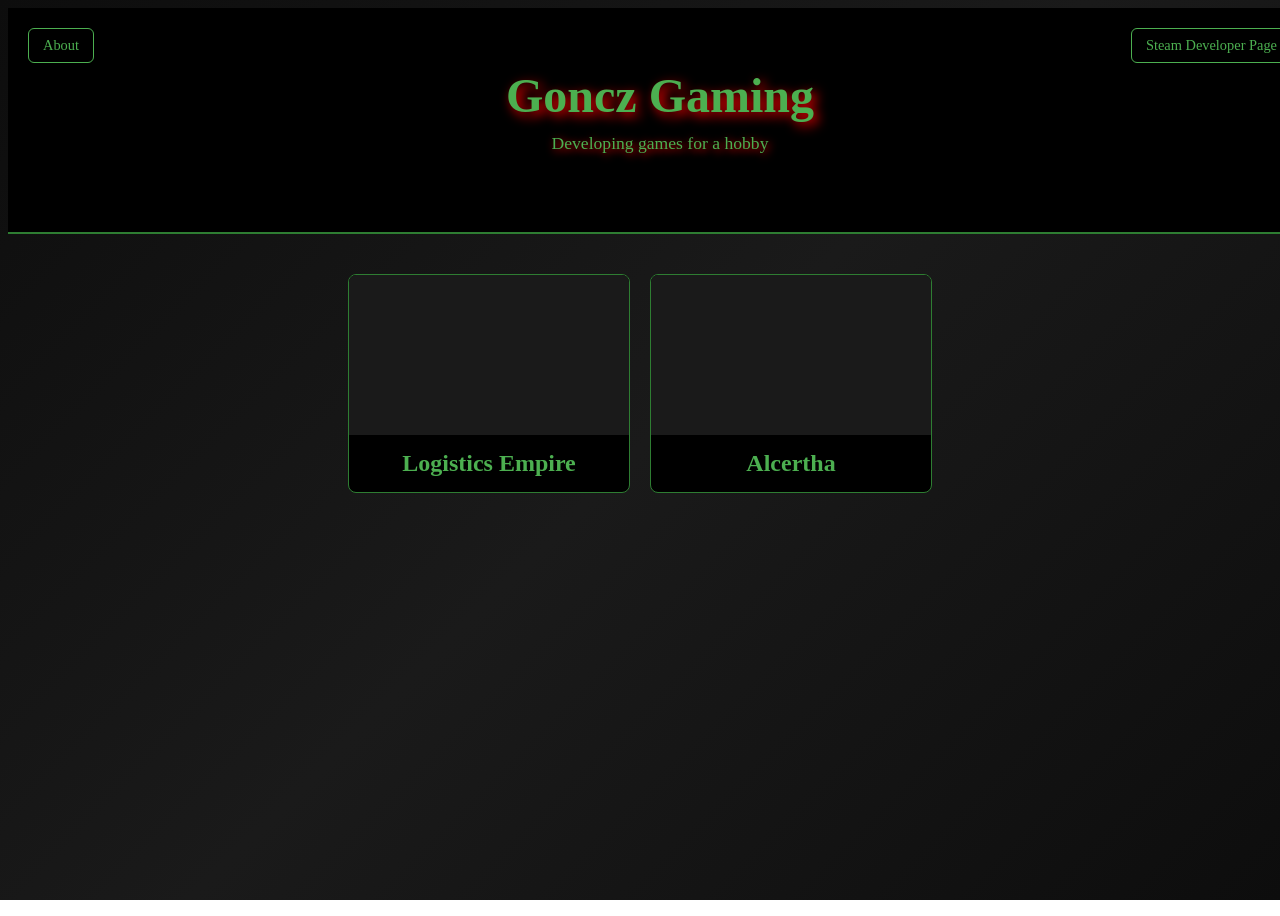
==== index.html @ 4b7b4c1a "site" ====
<!DOCTYPE html>
<html lang="en">
<head>
    <meta charset="UTF-8">
    <title>Goncz Gaming</title>
    <link rel="stylesheet" href="css/style.css">
    <script src="data/games.js"></script>
</head>
<body>
    <header class="banner">
        <a href="about.html" class="about-link">About</a>
        <a href="#" class="steam-dev-link">Steam Developer Page</a>
        <h1><a href="index.html" class="banner-home-link">Goncz Gaming</a></h1>
        <p>Developing games for a hobby</p>
    </header>
    <section id="games-grid"></section>
    <script src="js/script.js"></script>
</body>
</html>
---- css/style.css ----
body {
    background: linear-gradient(135deg, #0d0d0d, #1a1a1a, #0d0d0d);
    background-attachment: fixed;
    min-height: 100vh;
}

.banner {
    width: 100%;
    padding: 60px 20px;
    text-align: center;
    background-color: #000000;
    border-bottom: 2px solid #2e7d32;
    position: relative;
}

.banner h1 {
    color: #4caf50;
    font-size: 3rem;
    margin: 0;
    text-shadow: 4px 4px 12px #ff0000;
}

.banner p {
    color: #4caf50;
    font-size: 1.1rem;
    margin-top: 10px;
    text-shadow: 2px 2px 8px #ff0000;
}

.banner-home-link {
    color: inherit;
    text-decoration: none;
}

.steam-dev-link {
    position: absolute;
    top: 20px;
    right: 20px;
    color: #4caf50;
    text-decoration: none;
    border: 1px solid #4caf50;
    padding: 8px 14px;
    border-radius: 6px;
    font-size: 0.9rem;
}

.steam-dev-link:hover {
    background-color: #1a1a1a;
}

.sub-banner {
    width: 100%;
    padding: 30px 20px;
    text-align: center;
    background-color: #000000;
    border-bottom: 2px solid #2e7d32;
}

.sub-banner h1 {
    color: #4caf50;
    font-size: 2rem;
    margin: 0;
    text-shadow: 3px 3px 8px #ff0000;
}

#games-grid {
    display: flex;
    flex-wrap: wrap;
    gap: 20px;
    justify-content: center;
    padding: 40px 20px;
}

.game-card {
    background-color: #000000;
    border: 1px solid #2e7d32;
    border-radius: 8px;
    width: 280px;
    overflow: hidden;
    text-decoration: none;
    display: block;
}

.game-card .card-image-placeholder {
    width: 100%;
    height: 160px;
    background-color: #1a1a1a;
}

.game-card h2 {
    color: #4caf50;
    text-align: center;
    padding: 15px;
    margin: 0;
}

.game-hero {
    padding: 20px;
    display: flex;
    justify-content: center;
}

.hero-image-placeholder {
    width: 100%;
    max-width: 800px;
    height: 300px;
    background-color: #1a1a1a;
    border: 1px solid #2e7d32;
    border-radius: 8px;
}

.game-description {
    max-width: 800px;
    margin: 0 auto;
    padding: 20px;
    color: #cccccc;
    text-align: center;
}

.game-gallery {
    display: flex;
    flex-wrap: wrap;
    gap: 15px;
    justify-content: center;
    padding: 20px;
}

.gallery-image-placeholder {
    width: 220px;
    height: 140px;
    background-color: #1a1a1a;
    border: 1px solid #2e7d32;
    border-radius: 8px;
}

.game-buttons {
    display: flex;
    flex-wrap: wrap;
    gap: 15px;
    justify-content: center;
    padding: 30px 20px;
}

.btn {
    display: inline-block;
    padding: 12px 24px;
    background-color: #000000;
    color: #4caf50;
    border: 1px solid #4caf50;
    border-radius: 6px;
    text-decoration: none;
    font-weight: bold;
}

.game-devlog {
    max-width: 800px;
    margin: 0 auto;
    padding: 20px 20px 60px;
    color: #cccccc;
    text-align: center;
}

.game-devlog h2 {
    color: #4caf50;
}

.game-devlog a {
    color: #4caf50;
}

.devlog-archive {
    max-width: 800px;
    margin: 0 auto;
    padding: 40px 20px;
}

.devlog-entry {
    border: 1px solid #2e7d32;
    border-radius: 6px;
    margin-bottom: 15px;
    overflow: hidden;
}

.devlog-entry-header {
    width: 100%;
    text-align: left;
    background-color: #000000;
    color: #4caf50;
    border: none;
    padding: 15px 20px;
    font-size: 1.1rem;
    font-weight: bold;
    cursor: pointer;
}

.devlog-entry-header:hover {
    background-color: #1a1a1a;
}

.devlog-entry-body {
    background-color: #0d0d0d;
    color: #cccccc;
    padding: 20px;
}

.about-content {
    max-width: 800px;
    margin: 0 auto;
    padding: 40px 20px;
    color: #cccccc;
    line-height: 1.6;
}

.about-content p {
    margin-bottom: 20px;
}

.about-link {
    position: absolute;
    top: 20px;
    left: 20px;
    color: #4caf50;
    text-decoration: none;
    border: 1px solid #4caf50;
    padding: 8px 14px;
    border-radius: 6px;
    font-size: 0.9rem;
}

.about-link:hover {
    background-color: #1a1a1a;
}
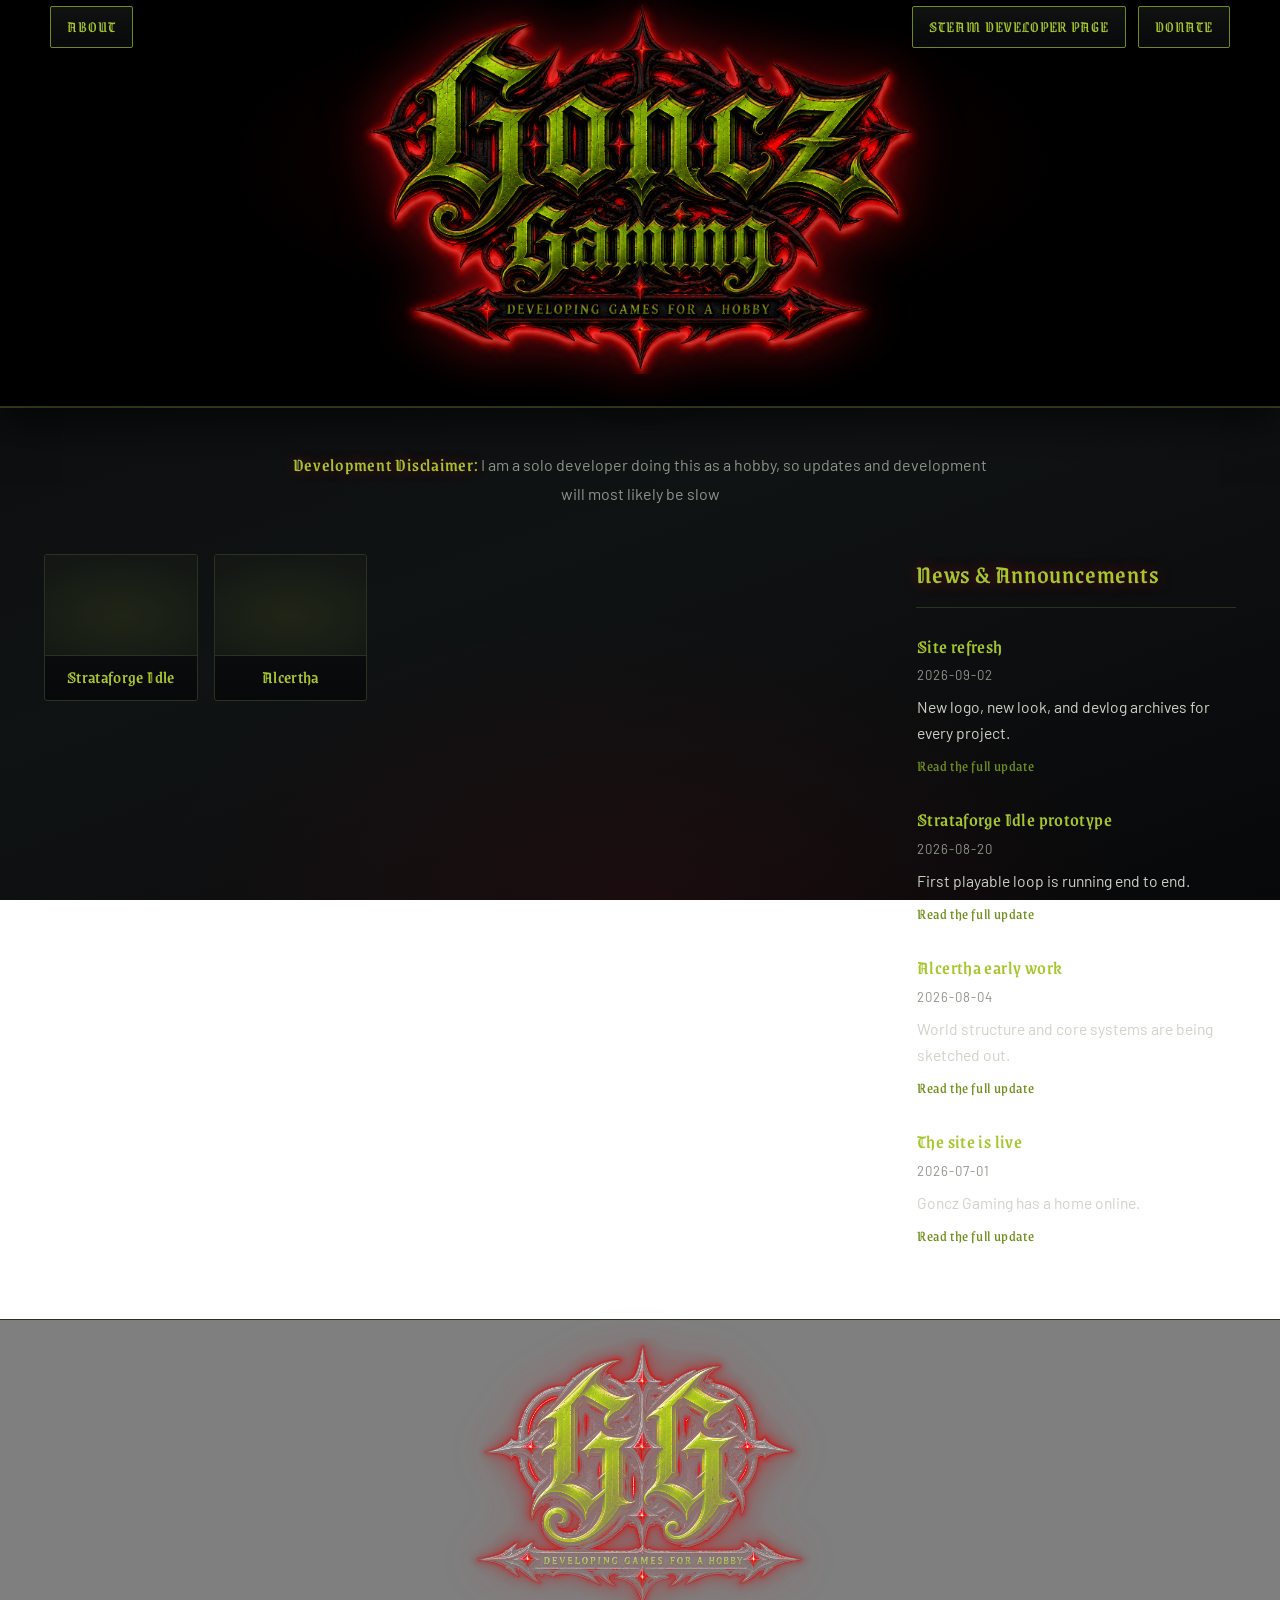
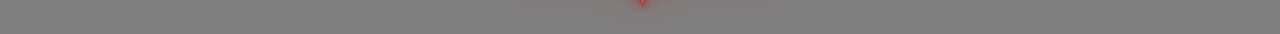
==== commit 1fe054be: "web update" ====
--- a/index.html
+++ b/index.html
@@ -3,17 +3,39 @@
 <head>
     <meta charset="UTF-8">
     <title>Goncz Gaming</title>
+    <link rel="icon" type="image/png" href="assets/favicon.png">
+    <link rel="preconnect" href="https://fonts.googleapis.com">
+    <link rel="preconnect" href="https://fonts.gstatic.com" crossorigin>
+    <link href="https://fonts.googleapis.com/css2?family=Grenze+Gotisch:wght@400;500;700&family=Barlow:ital,wght@0,400;0,600;1,400&display=swap" rel="stylesheet">
     <link rel="stylesheet" href="css/style.css">
     <script src="data/games.js"></script>
 </head>
 <body>
     <header class="banner">
-        <a href="about.html" class="about-link">About</a>
-        <a href="#" class="steam-dev-link">Steam Developer Page</a>
-        <h1><a href="index.html" class="banner-home-link">Goncz Gaming</a></h1>
-        <p>Developing games for a hobby</p>
+        <nav class="banner-nav">
+            <a href="about.html" class="about-link">About</a>
+            <a href="#" class="steam-dev-link">Steam Developer Page</a>
+            <a href="donate.html" class="donate-nav-link">Donate</a>
+        </nav>
+        <a href="index.html" class="banner-home-link">
+            <img class="banner-logo" src="assets/logo-wordmark.png" alt="Goncz Gaming — developing games for a hobby">
+        </a>
     </header>
-    <section id="games-grid"></section>
+    <section class="dev-disclaimer">
+        <p><strong>Development Disclaimer:</strong> I am a solo developer doing this as a hobby, so updates and development will most likely be slow</p>
+    </section>
+    <div class="home-layout">
+        <section id="games-grid"></section>
+        <aside class="news-panel">
+            <h2 class="news-heading">News &amp; Announcements</h2>
+            <div id="news-list"></div>
+        </aside>
+    </div>
+    <footer class="site-footer">
+        <img class="footer-mark" src="assets/logo-mark.png" alt="Goncz Gaming">
+    </footer>
+
     <script src="js/script.js"></script>
+    <script src="js/news.js"></script>
 </body>
 </html>
--- a/css/style.css
+++ b/css/style.css
@@ -1,232 +1,836 @@
+:root {
+    --ink: #070809;
+    --panel: #0e1011;
+    --panel-2: #14181a;
+    --edge: #2a3320;
+    --edge-hot: #6d8a1f;
+    --green: #a6c62e;
+    --green-bright: #cbe45a;
+    --green-deep: #6f8f1c;
+    --red: #e01018;
+    --red-glow: rgba(224, 16, 24, 0.55);
+    --text: #cfd3c8;
+    --muted: #8f958a;
+    --font-display: "Grenze Gotisch", "Trajan Pro", Georgia, serif;
+    --font-body: "Barlow", "Segoe UI", system-ui, sans-serif;
+}
+
+* { box-sizing: border-box; }
+
 body {
-    background: linear-gradient(135deg, #0d0d0d, #1a1a1a, #0d0d0d);
+    margin: 0;
+    background:
+        radial-gradient(900px 500px at 50% -120px, rgba(166, 198, 46, 0.10), transparent 70%),
+        radial-gradient(700px 400px at 50% 100%, rgba(224, 16, 24, 0.08), transparent 70%),
+        linear-gradient(160deg, #070809, #101314 55%, #070809);
     background-attachment: fixed;
     min-height: 100vh;
-}
+    color: var(--text);
+    font-family: var(--font-body);
+    font-size: 16px;
+    line-height: 1.6;
+    text-wrap: pretty;
+}
+
+a { color: var(--green); }
+a:hover { color: var(--green-bright); }
+:focus-visible { outline: 2px solid var(--green); outline-offset: 3px; }
+::selection { background: rgba(166, 198, 46, 0.3); }
+
+/* ---------- banner ---------- */
 
 .banner {
     width: 100%;
-    padding: 60px 20px;
+    padding: 6px 20px 26px;
     text-align: center;
-    background-color: #000000;
-    border-bottom: 2px solid #2e7d32;
+    background:
+        radial-gradient(600px 240px at 50% 40%, rgba(224, 16, 24, 0.14), transparent 70%),
+        #000000;
+    border-bottom: 1px solid var(--edge);
+    box-shadow: 0 1px 0 rgba(166, 198, 46, 0.25), 0 18px 40px rgba(0, 0, 0, 0.6);
     position: relative;
 }
 
-.banner h1 {
-    color: #4caf50;
-    font-size: 3rem;
-    margin: 0;
-    text-shadow: 4px 4px 12px #ff0000;
-}
-
-.banner p {
-    color: #4caf50;
-    font-size: 1.1rem;
-    margin-top: 10px;
-    text-shadow: 2px 2px 8px #ff0000;
+.banner-nav {
+    display: flex;
+    flex-wrap: wrap;
+    justify-content: space-between;
+    align-items: center;
+    gap: 12px;
+    max-width: 1180px;
+    margin: 0 auto -46px;
 }
 
 .banner-home-link {
-    color: inherit;
+    display: inline-block;
+    line-height: 0;
+}
+
+.banner-logo {
+    width: min(560px, 82vw);
+    height: auto;
+    display: block;
+    filter: drop-shadow(0 0 26px var(--red-glow));
+    transition: filter 160ms ease, transform 160ms ease;
+}
+
+.banner-home-link:hover .banner-logo {
+    filter: drop-shadow(0 0 34px rgba(224, 16, 24, 0.85));
+    transform: translateY(-1px);
+}
+
+.banner-nav .steam-dev-link { margin-left: auto; }
+
+.about-link,
+.donate-nav-link,
+.steam-dev-link {
+    font-family: var(--font-display);
+    font-size: 1rem;
+    letter-spacing: 0.06em;
+    text-transform: uppercase;
+    color: var(--green);
     text-decoration: none;
-}
-
-.steam-dev-link {
-    position: absolute;
-    top: 20px;
-    right: 20px;
-    color: #4caf50;
-    text-decoration: none;
-    border: 1px solid #4caf50;
-    padding: 8px 14px;
-    border-radius: 6px;
-    font-size: 0.9rem;
-}
-
+    border: 1px solid var(--edge-hot);
+    background: linear-gradient(#101312, #07090a);
+    padding: 7px 16px;
+    border-radius: 2px;
+}
+
+.about-link:hover,
+.donate-nav-link:hover,
 .steam-dev-link:hover {
-    background-color: #1a1a1a;
-}
+    color: var(--green-bright);
+    border-color: var(--green);
+    box-shadow: 0 0 14px rgba(224, 16, 24, 0.45);
+}
+
+.about-link:active,
+.donate-nav-link:active,
+.steam-dev-link:active {
+    color: var(--green-deep);
+    box-shadow: none;
+}
+
+/* ---------- sub banner ---------- */
 
 .sub-banner {
     width: 100%;
-    padding: 30px 20px;
+    padding: 34px 20px 26px;
     text-align: center;
-    background-color: #000000;
-    border-bottom: 2px solid #2e7d32;
+    background: transparent;
+    border-bottom: none;
 }
 
 .sub-banner h1 {
-    color: #4caf50;
-    font-size: 2rem;
-    margin: 0;
-    text-shadow: 3px 3px 8px #ff0000;
+    font-family: var(--font-display);
+    font-weight: 500;
+    color: var(--green);
+    font-size: clamp(2rem, 5vw, 3rem);
+    letter-spacing: 0.02em;
+    margin: 0;
+    text-shadow: 0 0 18px rgba(224, 16, 24, 0.55);
+}
+
+.sub-banner h1::before,
+.sub-banner h1::after {
+    content: "";
+    display: inline-block;
+    vertical-align: middle;
+    width: clamp(28px, 8vw, 72px);
+    height: 1px;
+    margin: 0 18px;
+    background: linear-gradient(90deg, transparent, var(--edge-hot), transparent);
+}
+
+/* ---------- development disclaimer ---------- */
+
+.dev-disclaimer {
+    max-width: 760px;
+    margin: 0 auto;
+    padding: 42px 20px 0;
+    text-align: center;
+}
+
+.dev-disclaimer p {
+    margin: 0;
+    color: var(--muted);
+    font-size: 1rem;
+    line-height: 1.7;
+}
+
+.dev-disclaimer strong {
+    font-family: var(--font-display);
+    font-weight: 500;
+    font-size: 1.15rem;
+    letter-spacing: 0.04em;
+    color: var(--green);
+    text-shadow: 0 0 14px rgba(224, 16, 24, 0.45);
+}
+
+/* ---------- games grid ---------- */
+
+.home-layout {
+    display: grid;
+    grid-template-columns: minmax(0, 1fr) 320px;
+    align-items: start;
+    gap: 40px;
+    max-width: 1240px;
+    margin: 0 auto;
+    padding: 46px 24px 70px;
+}
+
+@media (max-width: 900px) {
+    .home-layout {
+        grid-template-columns: minmax(0, 1fr);
+        gap: 28px;
+    }
 }
 
 #games-grid {
-    display: flex;
-    flex-wrap: wrap;
-    gap: 20px;
-    justify-content: center;
-    padding: 40px 20px;
-}
+    display: grid;
+    grid-template-columns: repeat(5, minmax(0, 1fr));
+    gap: 16px;
+    padding: 0;
+}
+
+@media (max-width: 1100px) {
+    #games-grid { grid-template-columns: repeat(3, minmax(0, 1fr)); }
+}
+
+@media (max-width: 600px) {
+    #games-grid { grid-template-columns: repeat(2, minmax(0, 1fr)); }
+}
+
+/* ---------- news panel ---------- */
+
+.news-panel {
+    display: flex;
+    flex-direction: column;
+    gap: 22px;
+}
+
+.news-heading {
+    font-family: var(--font-display);
+    font-weight: 500;
+    font-size: 1.6rem;
+    letter-spacing: 0.03em;
+    color: var(--green);
+    margin: 0;
+    padding-bottom: 12px;
+    border-bottom: 1px solid var(--edge);
+    text-shadow: 0 0 16px rgba(224, 16, 24, 0.45);
+}
+
+#news-list {
+    display: flex;
+    flex-direction: column;
+    gap: 24px;
+}
+
+.news-item {
+    display: block;
+    text-decoration: none;
+    padding: 14px 16px;
+    margin: -14px -16px;
+    border: 1px solid transparent;
+    border-radius: 3px;
+    transition: border-color 160ms ease, background 160ms ease;
+}
+
+.news-item:hover {
+    border-color: var(--edge);
+    background: rgba(166, 198, 46, 0.05);
+}
+
+.news-item h3 {
+    font-family: var(--font-display);
+    font-weight: 500;
+    font-size: 1.2rem;
+    letter-spacing: 0.02em;
+    color: var(--green);
+    margin: 0 0 4px;
+}
+
+.news-date {
+    margin: 0 0 8px;
+    color: var(--muted);
+    font-size: 0.82rem;
+    letter-spacing: 0.08em;
+    text-transform: uppercase;
+}
+
+.news-body,
+.news-empty {
+    margin: 0;
+    color: var(--text);
+    font-size: 0.98rem;
+    line-height: 1.65;
+}
+
+.news-empty { color: var(--muted); }
 
 .game-card {
-    background-color: #000000;
-    border: 1px solid #2e7d32;
-    border-radius: 8px;
-    width: 280px;
+    background: linear-gradient(#0f1213, #070809);
+    border: 1px solid var(--edge);
+    border-radius: 3px;
     overflow: hidden;
     text-decoration: none;
     display: block;
-}
+    transition: border-color 160ms ease, box-shadow 160ms ease, transform 160ms ease;
+}
+
+.game-card:hover {
+    border-color: var(--edge-hot);
+    box-shadow: 0 0 0 1px rgba(166, 198, 46, 0.25), 0 14px 34px rgba(0, 0, 0, 0.7), 0 0 26px rgba(224, 16, 24, 0.25);
+    transform: translateY(-3px);
+}
+
+.game-card:active { transform: none; }
 
 .game-card .card-image-placeholder {
     width: 100%;
-    height: 160px;
-    background-color: #1a1a1a;
+    aspect-ratio: 3 / 2;
+    height: auto;
+    background:
+        radial-gradient(220px 120px at 50% 60%, rgba(166, 198, 46, 0.10), transparent 70%),
+        #101314;
+    border-bottom: 1px solid var(--edge);
 }
 
 .game-card h2 {
-    color: #4caf50;
+    font-family: var(--font-display);
+    font-weight: 500;
+    color: var(--green);
+    font-size: 1.1rem;
+    line-height: 1.25;
+    letter-spacing: 0.02em;
     text-align: center;
-    padding: 15px;
-    margin: 0;
-}
+    padding: 10px 8px 12px;
+    margin: 0;
+}
+
+.news-item:hover h3 { color: var(--green-bright); }
+
+.news-more {
+    display: block;
+    margin-top: 8px;
+    font-family: var(--font-display);
+    font-size: 0.95rem;
+    letter-spacing: 0.04em;
+    color: var(--green-deep);
+}
+
+.news-item:hover .news-more { color: var(--green); }
+
+.news-entry-page {
+    max-width: 720px;
+    margin: 0 auto;
+    padding: 20px 24px 70px;
+    font-size: 1.08rem;
+    line-height: 1.75;
+}
+
+.news-entry-page p { margin: 0 0 22px; }
+
+.news-entry-back {
+    margin-top: 34px;
+    font-family: var(--font-display);
+    letter-spacing: 0.04em;
+}
+
+/* ---------- more images ---------- */
+
+.more-images {
+    max-width: 900px;
+    margin: 0 auto;
+    padding: 10px 24px 70px;
+    text-align: center;
+}
+
+.more-images h2 {
+    font-family: var(--font-display);
+    font-weight: 500;
+    font-size: 1.9rem;
+    letter-spacing: 0.02em;
+    color: var(--green);
+    margin: 0 0 22px;
+    text-shadow: 0 0 16px rgba(224, 16, 24, 0.45);
+}
+
+.more-images-grid {
+    display: grid;
+    grid-template-columns: repeat(auto-fit, minmax(200px, 1fr));
+    gap: 16px;
+}
+
+.more-images-grid .gallery-image-placeholder {
+    width: 100%;
+    height: auto;
+    aspect-ratio: 3 / 2;
+}
+
+/* ---------- game page ---------- */
 
 .game-hero {
-    padding: 20px;
+    padding: 10px 20px 0;
     display: flex;
     justify-content: center;
 }
 
 .hero-image-placeholder {
     width: 100%;
-    max-width: 800px;
-    height: 300px;
-    background-color: #1a1a1a;
-    border: 1px solid #2e7d32;
-    border-radius: 8px;
+    max-width: 860px;
+    height: 320px;
+    background:
+        radial-gradient(400px 200px at 50% 60%, rgba(166, 198, 46, 0.08), transparent 70%),
+        #101314;
+    border: 1px solid var(--edge);
+    border-radius: 3px;
 }
 
 .game-description {
-    max-width: 800px;
-    margin: 0 auto;
-    padding: 20px;
-    color: #cccccc;
+    max-width: 760px;
+    margin: 0 auto;
+    padding: 34px 20px;
+    color: var(--text);
     text-align: center;
+    font-size: 1.05rem;
 }
 
 .game-gallery {
     display: flex;
     flex-wrap: wrap;
-    gap: 15px;
+    gap: 16px;
     justify-content: center;
-    padding: 20px;
+    padding: 10px 20px;
 }
 
 .gallery-image-placeholder {
-    width: 220px;
-    height: 140px;
-    background-color: #1a1a1a;
-    border: 1px solid #2e7d32;
-    border-radius: 8px;
+    width: 240px;
+    height: 150px;
+    background: #101314;
+    border: 1px solid var(--edge);
+    border-radius: 3px;
 }
 
 .game-buttons {
     display: flex;
     flex-wrap: wrap;
-    gap: 15px;
+    gap: 16px;
     justify-content: center;
-    padding: 30px 20px;
+    padding: 44px 20px;
 }
 
 .btn {
     display: inline-block;
-    padding: 12px 24px;
-    background-color: #000000;
-    color: #4caf50;
-    border: 1px solid #4caf50;
-    border-radius: 6px;
+    font-family: var(--font-display);
+    font-size: 1.05rem;
+    letter-spacing: 0.06em;
+    text-transform: uppercase;
+    padding: 12px 26px;
+    background: linear-gradient(#111514, #07090a);
+    color: var(--green);
+    border: 1px solid var(--edge-hot);
+    border-radius: 2px;
     text-decoration: none;
-    font-weight: bold;
+}
+
+.btn:hover {
+    color: var(--green-bright);
+    border-color: var(--green);
+    box-shadow: 0 0 16px rgba(224, 16, 24, 0.45);
+}
+
+.btn:active {
+    color: var(--green-deep);
+    box-shadow: none;
+}
+
+.btn-steam,
+.btn-donate {
+    border-color: rgba(224, 16, 24, 0.6);
 }
 
 .game-devlog {
-    max-width: 800px;
-    margin: 0 auto;
-    padding: 20px 20px 60px;
-    color: #cccccc;
+    max-width: 760px;
+    margin: 0 auto;
+    padding: 10px 20px 70px;
+    color: var(--text);
     text-align: center;
 }
 
 .game-devlog h2 {
-    color: #4caf50;
-}
-
-.game-devlog a {
-    color: #4caf50;
-}
+    font-family: var(--font-display);
+    font-weight: 500;
+    color: var(--green);
+    font-size: 1.9rem;
+    letter-spacing: 0.02em;
+    margin-bottom: 14px;
+}
+
+.latest-devlog-meta {
+    color: var(--muted);
+    font-size: 0.85rem;
+    letter-spacing: 0.08em;
+    text-transform: uppercase;
+    margin: 0 0 10px;
+}
+
+.devlog-entry-gallery {
+    display: flex;
+    flex-wrap: wrap;
+    gap: 14px;
+    justify-content: center;
+    padding-top: 18px;
+}
+
+.devlog-entry-gallery img {
+    max-width: 240px;
+    border: 1px solid var(--edge);
+    border-radius: 3px;
+}
+
+/* ---------- linked game name in devlog title ---------- */
+
+.title-game-link {
+    color: inherit;
+    text-decoration: none;
+}
+
+.title-game-link:hover {
+    color: var(--green-bright);
+    text-shadow: 0 0 20px rgba(224, 16, 24, 0.7);
+}
+
+.title-game-link:active { color: var(--green-deep); }
+
+/* ---------- signup forms ---------- */
+
+.signup-forms {
+    display: flex;
+    flex-wrap: wrap;
+    gap: 26px;
+    justify-content: center;
+    align-items: flex-start;
+    max-width: 860px;
+    margin: 0 auto;
+    padding: 0 20px 60px;
+}
+
+.signup-form {
+    display: none;
+    flex-direction: column;
+    gap: 10px;
+    flex: 1 1 320px;
+    max-width: 380px;
+    padding: 24px;
+    background: linear-gradient(#0f1213, #080a0b);
+    border: 1px solid var(--edge);
+    border-radius: 3px;
+}
+
+.signup-form h2 {
+    font-family: var(--font-display);
+    font-weight: 500;
+    font-size: 1.5rem;
+    letter-spacing: 0.02em;
+    color: var(--green);
+    margin: 0;
+}
+
+.signup-note {
+    margin: 0;
+    color: var(--muted);
+    font-size: 0.95rem;
+    line-height: 1.6;
+}
+
+.signup-form label {
+    font-size: 0.82rem;
+    letter-spacing: 0.08em;
+    text-transform: uppercase;
+    color: var(--muted);
+    margin-top: 6px;
+}
+
+.signup-input {
+    font-family: var(--font-body);
+    font-size: 1rem;
+    color: var(--text);
+    background: #07090a;
+    border: 1px solid var(--edge);
+    border-radius: 2px;
+    padding: 10px 12px;
+}
+
+.signup-textarea {
+    resize: vertical;
+    min-height: 78px;
+    line-height: 1.5;
+}
+
+.signup-honeypot {
+    position: absolute;
+    left: -9999px;
+    width: 1px;
+    height: 1px;
+    opacity: 0;
+}
+
+.req {
+    text-transform: none;
+    letter-spacing: 0.02em;
+    color: #5d6259;
+}
+
+.signup-input::placeholder { color: #5d6259; }
+
+.signup-input:focus {
+    outline: none;
+    border-color: var(--edge-hot);
+    box-shadow: 0 0 12px rgba(166, 198, 46, 0.2);
+}
+
+.signup-choice {
+    display: flex;
+    flex-direction: column;
+    gap: 8px;
+    border: none;
+    margin: 10px 0 0;
+    padding: 0;
+}
+
+.signup-choice legend {
+    padding: 0;
+    font-size: 0.82rem;
+    letter-spacing: 0.08em;
+    text-transform: uppercase;
+    color: var(--muted);
+}
+
+.signup-form label.signup-radio {
+    display: flex;
+    align-items: center;
+    gap: 9px;
+    margin: 0;
+    font-family: var(--font-body);
+    font-size: 1rem;
+    letter-spacing: normal;
+    text-transform: none;
+    color: var(--text);
+    cursor: pointer;
+}
+
+.signup-form label.signup-radio input {
+    width: 16px;
+    height: 16px;
+    margin: 0;
+    accent-color: var(--green);
+    cursor: pointer;
+}
+
+.signup-form .btn {
+    margin-top: 8px;
+    text-align: center;
+    cursor: pointer;
+    font-family: var(--font-display);
+}
+
+.signup-form .btn:disabled {
+    cursor: default;
+    opacity: 0.75;
+    box-shadow: none;
+}
+
+.signup-status {
+    margin: 0;
+    min-height: 0;
+    font-size: 0.92rem;
+    line-height: 1.5;
+}
+
+.signup-status:empty { display: none; }
+
+.signup-status.is-pending { color: var(--muted); }
+
+.signup-status.is-success {
+    color: var(--green-bright);
+    font-family: var(--font-display);
+    font-size: 1.05rem;
+    letter-spacing: 0.03em;
+}
+
+.signup-status.is-error { color: #ef6a6f; }
+
+.signup-form.is-sent {
+    border-color: var(--edge-hot);
+    box-shadow: 0 0 0 1px rgba(166, 198, 46, 0.25), 0 0 22px rgba(166, 198, 46, 0.14);
+}
+
+.signup-form.is-sent .signup-input,
+.signup-form.is-sent label,
+.signup-form.is-sent .signup-choice,
+.signup-form.is-sent .signup-note {
+    display: none;
+}
+
+/* ---------- donate ---------- */
+
+.donate-layout {
+    display: grid;
+    grid-template-columns: 220px minmax(0, 1fr);
+    align-items: start;
+    gap: 44px;
+    max-width: 1080px;
+    margin: 0 auto;
+    padding: 20px 24px 30px;
+}
+
+@media (max-width: 820px) {
+    .donate-layout {
+        grid-template-columns: minmax(0, 1fr);
+        gap: 24px;
+    }
+}
+
+.donate-games-heading {
+    font-family: var(--font-display);
+    font-weight: 500;
+    font-size: 1.35rem;
+    letter-spacing: 0.03em;
+    color: var(--green);
+    margin: 0 0 12px;
+    padding-bottom: 10px;
+    border-bottom: 1px solid var(--edge);
+}
+
+.donate-game-list {
+    list-style: none;
+    display: flex;
+    flex-direction: column;
+    gap: 10px;
+    margin: 0;
+    padding: 0;
+}
+
+.donate-game-list li {
+    font-family: var(--font-display);
+    font-size: 1.1rem;
+    letter-spacing: 0.02em;
+    color: var(--text);
+}
+
+.donate-intro {
+    max-width: 720px;
+    padding: 0 0 10px;
+    font-size: 1.08rem;
+    line-height: 1.75;
+}
+
+.donate-intro p { margin: 0 0 22px; }
+
+.donate-choices {
+    padding: 10px 0 30px;
+}
+
+.donate-choices .game-buttons {
+    justify-content: flex-start;
+    padding: 0;
+}
+
+.donate-heading {
+    font-family: var(--font-display);
+    font-weight: 500;
+    font-size: 1.9rem;
+    letter-spacing: 0.02em;
+    color: var(--green);
+    margin: 0 0 10px;
+    text-shadow: 0 0 16px rgba(224, 16, 24, 0.45);
+}
+
+.donate-note {
+    color: var(--muted);
+    font-size: 0.98rem;
+}
+
+/* ---------- devlog archive ---------- */
 
 .devlog-archive {
-    max-width: 800px;
-    margin: 0 auto;
-    padding: 40px 20px;
+    max-width: 820px;
+    margin: 0 auto;
+    padding: 20px 20px 80px;
 }
 
 .devlog-entry {
-    border: 1px solid #2e7d32;
-    border-radius: 6px;
-    margin-bottom: 15px;
+    border: 1px solid var(--edge);
+    border-radius: 3px;
+    margin-bottom: 14px;
     overflow: hidden;
+    background: linear-gradient(#0f1213, #080a0b);
 }
 
 .devlog-entry-header {
     width: 100%;
     text-align: left;
-    background-color: #000000;
-    color: #4caf50;
+    background: transparent;
+    color: var(--green);
     border: none;
-    padding: 15px 20px;
-    font-size: 1.1rem;
-    font-weight: bold;
+    padding: 16px 20px;
+    font-family: var(--font-display);
+    font-size: 1.25rem;
+    letter-spacing: 0.02em;
     cursor: pointer;
 }
 
 .devlog-entry-header:hover {
-    background-color: #1a1a1a;
-}
+    background: rgba(166, 198, 46, 0.06);
+    color: var(--green-bright);
+}
+
+.devlog-entry-header:active { color: var(--green-deep); }
 
 .devlog-entry-body {
-    background-color: #0d0d0d;
-    color: #cccccc;
+    background: #0a0c0d;
+    border-top: 1px solid var(--edge);
+    color: var(--text);
     padding: 20px;
 }
 
+/* ---------- about ---------- */
+
 .about-content {
-    max-width: 800px;
-    margin: 0 auto;
-    padding: 40px 20px;
-    color: #cccccc;
-    line-height: 1.6;
-}
-
-.about-content p {
-    margin-bottom: 20px;
-}
-
-.about-link {
-    position: absolute;
-    top: 20px;
-    left: 20px;
-    color: #4caf50;
-    text-decoration: none;
-    border: 1px solid #4caf50;
-    padding: 8px 14px;
-    border-radius: 6px;
+    max-width: 720px;
+    margin: 0 auto;
+    padding: 20px 20px 80px;
+    color: var(--text);
+    font-size: 1.08rem;
+    line-height: 1.75;
+}
+
+.about-content p { margin-bottom: 22px; }
+
+/* ---------- footer ---------- */
+
+.site-footer {
+    display: flex;
+    flex-direction: column;
+    align-items: center;
+    gap: 14px;
+    padding: 18px 20px 22px;
+    border-top: 1px solid var(--edge);
+    background: rgba(0, 0, 0, 0.5);
+    text-align: center;
+}
+
+.footer-mark {
+    width: min(340px, 70vw);
+    height: auto;
+    filter: drop-shadow(0 0 22px rgba(224, 16, 24, 0.45));
+}
+
+.site-footer p {
+    margin: 0;
+    color: var(--muted);
     font-size: 0.9rem;
-}
-
-.about-link:hover {
-    background-color: #1a1a1a;
-}+    letter-spacing: 0.04em;
+}
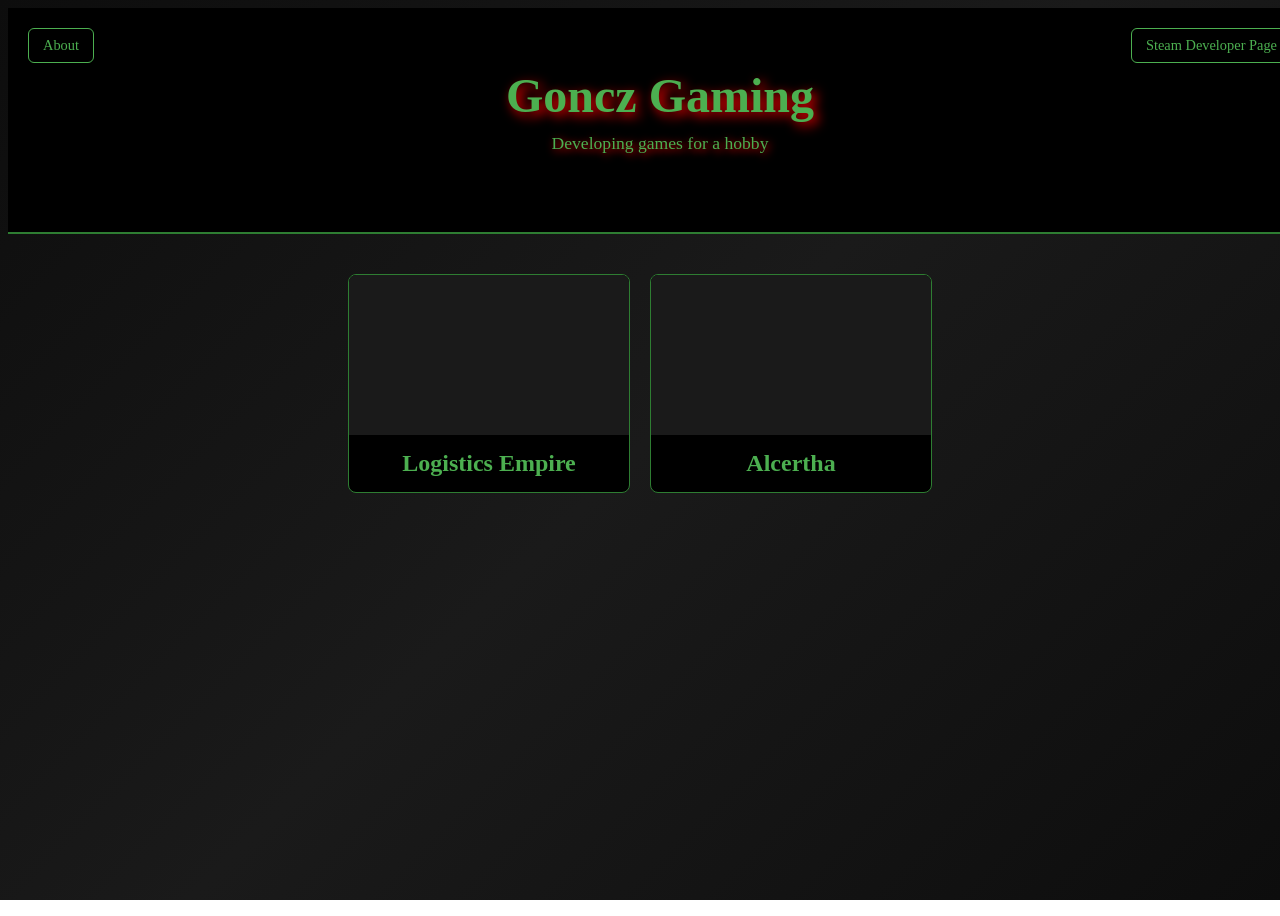
==== commit bf783ed8: "Revert "web update" This reverts commit 1fe054be1620f58249a7df7e27d27376bd3d12ef." ====
--- a/index.html
+++ b/index.html
@@ -3,39 +3,17 @@
 <head>
     <meta charset="UTF-8">
     <title>Goncz Gaming</title>
-    <link rel="icon" type="image/png" href="assets/favicon.png">
-    <link rel="preconnect" href="https://fonts.googleapis.com">
-    <link rel="preconnect" href="https://fonts.gstatic.com" crossorigin>
-    <link href="https://fonts.googleapis.com/css2?family=Grenze+Gotisch:wght@400;500;700&family=Barlow:ital,wght@0,400;0,600;1,400&display=swap" rel="stylesheet">
     <link rel="stylesheet" href="css/style.css">
     <script src="data/games.js"></script>
 </head>
 <body>
     <header class="banner">
-        <nav class="banner-nav">
-            <a href="about.html" class="about-link">About</a>
-            <a href="#" class="steam-dev-link">Steam Developer Page</a>
-            <a href="donate.html" class="donate-nav-link">Donate</a>
-        </nav>
-        <a href="index.html" class="banner-home-link">
-            <img class="banner-logo" src="assets/logo-wordmark.png" alt="Goncz Gaming — developing games for a hobby">
-        </a>
+        <a href="about.html" class="about-link">About</a>
+        <a href="#" class="steam-dev-link">Steam Developer Page</a>
+        <h1><a href="index.html" class="banner-home-link">Goncz Gaming</a></h1>
+        <p>Developing games for a hobby</p>
     </header>
-    <section class="dev-disclaimer">
-        <p><strong>Development Disclaimer:</strong> I am a solo developer doing this as a hobby, so updates and development will most likely be slow</p>
-    </section>
-    <div class="home-layout">
-        <section id="games-grid"></section>
-        <aside class="news-panel">
-            <h2 class="news-heading">News &amp; Announcements</h2>
-            <div id="news-list"></div>
-        </aside>
-    </div>
-    <footer class="site-footer">
-        <img class="footer-mark" src="assets/logo-mark.png" alt="Goncz Gaming">
-    </footer>
-
+    <section id="games-grid"></section>
     <script src="js/script.js"></script>
-    <script src="js/news.js"></script>
 </body>
 </html>
--- a/css/style.css
+++ b/css/style.css
@@ -1,836 +1,232 @@
-:root {
-    --ink: #070809;
-    --panel: #0e1011;
-    --panel-2: #14181a;
-    --edge: #2a3320;
-    --edge-hot: #6d8a1f;
-    --green: #a6c62e;
-    --green-bright: #cbe45a;
-    --green-deep: #6f8f1c;
-    --red: #e01018;
-    --red-glow: rgba(224, 16, 24, 0.55);
-    --text: #cfd3c8;
-    --muted: #8f958a;
-    --font-display: "Grenze Gotisch", "Trajan Pro", Georgia, serif;
-    --font-body: "Barlow", "Segoe UI", system-ui, sans-serif;
-}
-
-* { box-sizing: border-box; }
-
 body {
-    margin: 0;
-    background:
-        radial-gradient(900px 500px at 50% -120px, rgba(166, 198, 46, 0.10), transparent 70%),
-        radial-gradient(700px 400px at 50% 100%, rgba(224, 16, 24, 0.08), transparent 70%),
-        linear-gradient(160deg, #070809, #101314 55%, #070809);
+    background: linear-gradient(135deg, #0d0d0d, #1a1a1a, #0d0d0d);
     background-attachment: fixed;
     min-height: 100vh;
-    color: var(--text);
-    font-family: var(--font-body);
-    font-size: 16px;
-    line-height: 1.6;
-    text-wrap: pretty;
-}
-
-a { color: var(--green); }
-a:hover { color: var(--green-bright); }
-:focus-visible { outline: 2px solid var(--green); outline-offset: 3px; }
-::selection { background: rgba(166, 198, 46, 0.3); }
-
-/* ---------- banner ---------- */
+}
 
 .banner {
     width: 100%;
-    padding: 6px 20px 26px;
-    text-align: center;
-    background:
-        radial-gradient(600px 240px at 50% 40%, rgba(224, 16, 24, 0.14), transparent 70%),
-        #000000;
-    border-bottom: 1px solid var(--edge);
-    box-shadow: 0 1px 0 rgba(166, 198, 46, 0.25), 0 18px 40px rgba(0, 0, 0, 0.6);
+    padding: 60px 20px;
+    text-align: center;
+    background-color: #000000;
+    border-bottom: 2px solid #2e7d32;
     position: relative;
 }
 
-.banner-nav {
+.banner h1 {
+    color: #4caf50;
+    font-size: 3rem;
+    margin: 0;
+    text-shadow: 4px 4px 12px #ff0000;
+}
+
+.banner p {
+    color: #4caf50;
+    font-size: 1.1rem;
+    margin-top: 10px;
+    text-shadow: 2px 2px 8px #ff0000;
+}
+
+.banner-home-link {
+    color: inherit;
+    text-decoration: none;
+}
+
+.steam-dev-link {
+    position: absolute;
+    top: 20px;
+    right: 20px;
+    color: #4caf50;
+    text-decoration: none;
+    border: 1px solid #4caf50;
+    padding: 8px 14px;
+    border-radius: 6px;
+    font-size: 0.9rem;
+}
+
+.steam-dev-link:hover {
+    background-color: #1a1a1a;
+}
+
+.sub-banner {
+    width: 100%;
+    padding: 30px 20px;
+    text-align: center;
+    background-color: #000000;
+    border-bottom: 2px solid #2e7d32;
+}
+
+.sub-banner h1 {
+    color: #4caf50;
+    font-size: 2rem;
+    margin: 0;
+    text-shadow: 3px 3px 8px #ff0000;
+}
+
+#games-grid {
     display: flex;
     flex-wrap: wrap;
-    justify-content: space-between;
-    align-items: center;
-    gap: 12px;
-    max-width: 1180px;
-    margin: 0 auto -46px;
-}
-
-.banner-home-link {
-    display: inline-block;
-    line-height: 0;
-}
-
-.banner-logo {
-    width: min(560px, 82vw);
-    height: auto;
+    gap: 20px;
+    justify-content: center;
+    padding: 40px 20px;
+}
+
+.game-card {
+    background-color: #000000;
+    border: 1px solid #2e7d32;
+    border-radius: 8px;
+    width: 280px;
+    overflow: hidden;
+    text-decoration: none;
     display: block;
-    filter: drop-shadow(0 0 26px var(--red-glow));
-    transition: filter 160ms ease, transform 160ms ease;
-}
-
-.banner-home-link:hover .banner-logo {
-    filter: drop-shadow(0 0 34px rgba(224, 16, 24, 0.85));
-    transform: translateY(-1px);
-}
-
-.banner-nav .steam-dev-link { margin-left: auto; }
-
-.about-link,
-.donate-nav-link,
-.steam-dev-link {
-    font-family: var(--font-display);
-    font-size: 1rem;
-    letter-spacing: 0.06em;
-    text-transform: uppercase;
-    color: var(--green);
-    text-decoration: none;
-    border: 1px solid var(--edge-hot);
-    background: linear-gradient(#101312, #07090a);
-    padding: 7px 16px;
-    border-radius: 2px;
-}
-
-.about-link:hover,
-.donate-nav-link:hover,
-.steam-dev-link:hover {
-    color: var(--green-bright);
-    border-color: var(--green);
-    box-shadow: 0 0 14px rgba(224, 16, 24, 0.45);
-}
-
-.about-link:active,
-.donate-nav-link:active,
-.steam-dev-link:active {
-    color: var(--green-deep);
-    box-shadow: none;
-}
-
-/* ---------- sub banner ---------- */
-
-.sub-banner {
-    width: 100%;
-    padding: 34px 20px 26px;
-    text-align: center;
-    background: transparent;
-    border-bottom: none;
-}
-
-.sub-banner h1 {
-    font-family: var(--font-display);
-    font-weight: 500;
-    color: var(--green);
-    font-size: clamp(2rem, 5vw, 3rem);
-    letter-spacing: 0.02em;
+}
+
+.game-card .card-image-placeholder {
+    width: 100%;
+    height: 160px;
+    background-color: #1a1a1a;
+}
+
+.game-card h2 {
+    color: #4caf50;
+    text-align: center;
+    padding: 15px;
     margin: 0;
-    text-shadow: 0 0 18px rgba(224, 16, 24, 0.55);
-}
-
-.sub-banner h1::before,
-.sub-banner h1::after {
-    content: "";
-    display: inline-block;
-    vertical-align: middle;
-    width: clamp(28px, 8vw, 72px);
-    height: 1px;
-    margin: 0 18px;
-    background: linear-gradient(90deg, transparent, var(--edge-hot), transparent);
-}
-
-/* ---------- development disclaimer ---------- */
-
-.dev-disclaimer {
-    max-width: 760px;
-    margin: 0 auto;
-    padding: 42px 20px 0;
-    text-align: center;
-}
-
-.dev-disclaimer p {
-    margin: 0;
-    color: var(--muted);
-    font-size: 1rem;
-    line-height: 1.7;
-}
-
-.dev-disclaimer strong {
-    font-family: var(--font-display);
-    font-weight: 500;
-    font-size: 1.15rem;
-    letter-spacing: 0.04em;
-    color: var(--green);
-    text-shadow: 0 0 14px rgba(224, 16, 24, 0.45);
-}
-
-/* ---------- games grid ---------- */
-
-.home-layout {
-    display: grid;
-    grid-template-columns: minmax(0, 1fr) 320px;
-    align-items: start;
-    gap: 40px;
-    max-width: 1240px;
-    margin: 0 auto;
-    padding: 46px 24px 70px;
-}
-
-@media (max-width: 900px) {
-    .home-layout {
-        grid-template-columns: minmax(0, 1fr);
-        gap: 28px;
-    }
-}
-
-#games-grid {
-    display: grid;
-    grid-template-columns: repeat(5, minmax(0, 1fr));
-    gap: 16px;
-    padding: 0;
-}
-
-@media (max-width: 1100px) {
-    #games-grid { grid-template-columns: repeat(3, minmax(0, 1fr)); }
-}
-
-@media (max-width: 600px) {
-    #games-grid { grid-template-columns: repeat(2, minmax(0, 1fr)); }
-}
-
-/* ---------- news panel ---------- */
-
-.news-panel {
-    display: flex;
-    flex-direction: column;
-    gap: 22px;
-}
-
-.news-heading {
-    font-family: var(--font-display);
-    font-weight: 500;
-    font-size: 1.6rem;
-    letter-spacing: 0.03em;
-    color: var(--green);
-    margin: 0;
-    padding-bottom: 12px;
-    border-bottom: 1px solid var(--edge);
-    text-shadow: 0 0 16px rgba(224, 16, 24, 0.45);
-}
-
-#news-list {
-    display: flex;
-    flex-direction: column;
-    gap: 24px;
-}
-
-.news-item {
-    display: block;
-    text-decoration: none;
-    padding: 14px 16px;
-    margin: -14px -16px;
-    border: 1px solid transparent;
-    border-radius: 3px;
-    transition: border-color 160ms ease, background 160ms ease;
-}
-
-.news-item:hover {
-    border-color: var(--edge);
-    background: rgba(166, 198, 46, 0.05);
-}
-
-.news-item h3 {
-    font-family: var(--font-display);
-    font-weight: 500;
-    font-size: 1.2rem;
-    letter-spacing: 0.02em;
-    color: var(--green);
-    margin: 0 0 4px;
-}
-
-.news-date {
-    margin: 0 0 8px;
-    color: var(--muted);
-    font-size: 0.82rem;
-    letter-spacing: 0.08em;
-    text-transform: uppercase;
-}
-
-.news-body,
-.news-empty {
-    margin: 0;
-    color: var(--text);
-    font-size: 0.98rem;
-    line-height: 1.65;
-}
-
-.news-empty { color: var(--muted); }
-
-.game-card {
-    background: linear-gradient(#0f1213, #070809);
-    border: 1px solid var(--edge);
-    border-radius: 3px;
-    overflow: hidden;
-    text-decoration: none;
-    display: block;
-    transition: border-color 160ms ease, box-shadow 160ms ease, transform 160ms ease;
-}
-
-.game-card:hover {
-    border-color: var(--edge-hot);
-    box-shadow: 0 0 0 1px rgba(166, 198, 46, 0.25), 0 14px 34px rgba(0, 0, 0, 0.7), 0 0 26px rgba(224, 16, 24, 0.25);
-    transform: translateY(-3px);
-}
-
-.game-card:active { transform: none; }
-
-.game-card .card-image-placeholder {
-    width: 100%;
-    aspect-ratio: 3 / 2;
-    height: auto;
-    background:
-        radial-gradient(220px 120px at 50% 60%, rgba(166, 198, 46, 0.10), transparent 70%),
-        #101314;
-    border-bottom: 1px solid var(--edge);
-}
-
-.game-card h2 {
-    font-family: var(--font-display);
-    font-weight: 500;
-    color: var(--green);
-    font-size: 1.1rem;
-    line-height: 1.25;
-    letter-spacing: 0.02em;
-    text-align: center;
-    padding: 10px 8px 12px;
-    margin: 0;
-}
-
-.news-item:hover h3 { color: var(--green-bright); }
-
-.news-more {
-    display: block;
-    margin-top: 8px;
-    font-family: var(--font-display);
-    font-size: 0.95rem;
-    letter-spacing: 0.04em;
-    color: var(--green-deep);
-}
-
-.news-item:hover .news-more { color: var(--green); }
-
-.news-entry-page {
-    max-width: 720px;
-    margin: 0 auto;
-    padding: 20px 24px 70px;
-    font-size: 1.08rem;
-    line-height: 1.75;
-}
-
-.news-entry-page p { margin: 0 0 22px; }
-
-.news-entry-back {
-    margin-top: 34px;
-    font-family: var(--font-display);
-    letter-spacing: 0.04em;
-}
-
-/* ---------- more images ---------- */
-
-.more-images {
-    max-width: 900px;
-    margin: 0 auto;
-    padding: 10px 24px 70px;
-    text-align: center;
-}
-
-.more-images h2 {
-    font-family: var(--font-display);
-    font-weight: 500;
-    font-size: 1.9rem;
-    letter-spacing: 0.02em;
-    color: var(--green);
-    margin: 0 0 22px;
-    text-shadow: 0 0 16px rgba(224, 16, 24, 0.45);
-}
-
-.more-images-grid {
-    display: grid;
-    grid-template-columns: repeat(auto-fit, minmax(200px, 1fr));
-    gap: 16px;
-}
-
-.more-images-grid .gallery-image-placeholder {
-    width: 100%;
-    height: auto;
-    aspect-ratio: 3 / 2;
-}
-
-/* ---------- game page ---------- */
+}
 
 .game-hero {
-    padding: 10px 20px 0;
+    padding: 20px;
     display: flex;
     justify-content: center;
 }
 
 .hero-image-placeholder {
     width: 100%;
-    max-width: 860px;
-    height: 320px;
-    background:
-        radial-gradient(400px 200px at 50% 60%, rgba(166, 198, 46, 0.08), transparent 70%),
-        #101314;
-    border: 1px solid var(--edge);
-    border-radius: 3px;
+    max-width: 800px;
+    height: 300px;
+    background-color: #1a1a1a;
+    border: 1px solid #2e7d32;
+    border-radius: 8px;
 }
 
 .game-description {
-    max-width: 760px;
-    margin: 0 auto;
-    padding: 34px 20px;
-    color: var(--text);
-    text-align: center;
-    font-size: 1.05rem;
+    max-width: 800px;
+    margin: 0 auto;
+    padding: 20px;
+    color: #cccccc;
+    text-align: center;
 }
 
 .game-gallery {
     display: flex;
     flex-wrap: wrap;
-    gap: 16px;
-    justify-content: center;
-    padding: 10px 20px;
+    gap: 15px;
+    justify-content: center;
+    padding: 20px;
 }
 
 .gallery-image-placeholder {
-    width: 240px;
-    height: 150px;
-    background: #101314;
-    border: 1px solid var(--edge);
-    border-radius: 3px;
+    width: 220px;
+    height: 140px;
+    background-color: #1a1a1a;
+    border: 1px solid #2e7d32;
+    border-radius: 8px;
 }
 
 .game-buttons {
     display: flex;
     flex-wrap: wrap;
-    gap: 16px;
-    justify-content: center;
-    padding: 44px 20px;
+    gap: 15px;
+    justify-content: center;
+    padding: 30px 20px;
 }
 
 .btn {
     display: inline-block;
-    font-family: var(--font-display);
-    font-size: 1.05rem;
-    letter-spacing: 0.06em;
-    text-transform: uppercase;
-    padding: 12px 26px;
-    background: linear-gradient(#111514, #07090a);
-    color: var(--green);
-    border: 1px solid var(--edge-hot);
-    border-radius: 2px;
-    text-decoration: none;
-}
-
-.btn:hover {
-    color: var(--green-bright);
-    border-color: var(--green);
-    box-shadow: 0 0 16px rgba(224, 16, 24, 0.45);
-}
-
-.btn:active {
-    color: var(--green-deep);
-    box-shadow: none;
-}
-
-.btn-steam,
-.btn-donate {
-    border-color: rgba(224, 16, 24, 0.6);
+    padding: 12px 24px;
+    background-color: #000000;
+    color: #4caf50;
+    border: 1px solid #4caf50;
+    border-radius: 6px;
+    text-decoration: none;
+    font-weight: bold;
 }
 
 .game-devlog {
-    max-width: 760px;
-    margin: 0 auto;
-    padding: 10px 20px 70px;
-    color: var(--text);
+    max-width: 800px;
+    margin: 0 auto;
+    padding: 20px 20px 60px;
+    color: #cccccc;
     text-align: center;
 }
 
 .game-devlog h2 {
-    font-family: var(--font-display);
-    font-weight: 500;
-    color: var(--green);
-    font-size: 1.9rem;
-    letter-spacing: 0.02em;
-    margin-bottom: 14px;
-}
-
-.latest-devlog-meta {
-    color: var(--muted);
-    font-size: 0.85rem;
-    letter-spacing: 0.08em;
-    text-transform: uppercase;
-    margin: 0 0 10px;
-}
-
-.devlog-entry-gallery {
-    display: flex;
-    flex-wrap: wrap;
-    gap: 14px;
-    justify-content: center;
-    padding-top: 18px;
-}
-
-.devlog-entry-gallery img {
-    max-width: 240px;
-    border: 1px solid var(--edge);
-    border-radius: 3px;
-}
-
-/* ---------- linked game name in devlog title ---------- */
-
-.title-game-link {
-    color: inherit;
-    text-decoration: none;
-}
-
-.title-game-link:hover {
-    color: var(--green-bright);
-    text-shadow: 0 0 20px rgba(224, 16, 24, 0.7);
-}
-
-.title-game-link:active { color: var(--green-deep); }
-
-/* ---------- signup forms ---------- */
-
-.signup-forms {
-    display: flex;
-    flex-wrap: wrap;
-    gap: 26px;
-    justify-content: center;
-    align-items: flex-start;
-    max-width: 860px;
-    margin: 0 auto;
-    padding: 0 20px 60px;
-}
-
-.signup-form {
-    display: none;
-    flex-direction: column;
-    gap: 10px;
-    flex: 1 1 320px;
-    max-width: 380px;
-    padding: 24px;
-    background: linear-gradient(#0f1213, #080a0b);
-    border: 1px solid var(--edge);
-    border-radius: 3px;
-}
-
-.signup-form h2 {
-    font-family: var(--font-display);
-    font-weight: 500;
-    font-size: 1.5rem;
-    letter-spacing: 0.02em;
-    color: var(--green);
-    margin: 0;
-}
-
-.signup-note {
-    margin: 0;
-    color: var(--muted);
-    font-size: 0.95rem;
+    color: #4caf50;
+}
+
+.game-devlog a {
+    color: #4caf50;
+}
+
+.devlog-archive {
+    max-width: 800px;
+    margin: 0 auto;
+    padding: 40px 20px;
+}
+
+.devlog-entry {
+    border: 1px solid #2e7d32;
+    border-radius: 6px;
+    margin-bottom: 15px;
+    overflow: hidden;
+}
+
+.devlog-entry-header {
+    width: 100%;
+    text-align: left;
+    background-color: #000000;
+    color: #4caf50;
+    border: none;
+    padding: 15px 20px;
+    font-size: 1.1rem;
+    font-weight: bold;
+    cursor: pointer;
+}
+
+.devlog-entry-header:hover {
+    background-color: #1a1a1a;
+}
+
+.devlog-entry-body {
+    background-color: #0d0d0d;
+    color: #cccccc;
+    padding: 20px;
+}
+
+.about-content {
+    max-width: 800px;
+    margin: 0 auto;
+    padding: 40px 20px;
+    color: #cccccc;
     line-height: 1.6;
 }
 
-.signup-form label {
-    font-size: 0.82rem;
-    letter-spacing: 0.08em;
-    text-transform: uppercase;
-    color: var(--muted);
-    margin-top: 6px;
-}
-
-.signup-input {
-    font-family: var(--font-body);
-    font-size: 1rem;
-    color: var(--text);
-    background: #07090a;
-    border: 1px solid var(--edge);
-    border-radius: 2px;
-    padding: 10px 12px;
-}
-
-.signup-textarea {
-    resize: vertical;
-    min-height: 78px;
-    line-height: 1.5;
-}
-
-.signup-honeypot {
+.about-content p {
+    margin-bottom: 20px;
+}
+
+.about-link {
     position: absolute;
-    left: -9999px;
-    width: 1px;
-    height: 1px;
-    opacity: 0;
-}
-
-.req {
-    text-transform: none;
-    letter-spacing: 0.02em;
-    color: #5d6259;
-}
-
-.signup-input::placeholder { color: #5d6259; }
-
-.signup-input:focus {
-    outline: none;
-    border-color: var(--edge-hot);
-    box-shadow: 0 0 12px rgba(166, 198, 46, 0.2);
-}
-
-.signup-choice {
-    display: flex;
-    flex-direction: column;
-    gap: 8px;
-    border: none;
-    margin: 10px 0 0;
-    padding: 0;
-}
-
-.signup-choice legend {
-    padding: 0;
-    font-size: 0.82rem;
-    letter-spacing: 0.08em;
-    text-transform: uppercase;
-    color: var(--muted);
-}
-
-.signup-form label.signup-radio {
-    display: flex;
-    align-items: center;
-    gap: 9px;
-    margin: 0;
-    font-family: var(--font-body);
-    font-size: 1rem;
-    letter-spacing: normal;
-    text-transform: none;
-    color: var(--text);
-    cursor: pointer;
-}
-
-.signup-form label.signup-radio input {
-    width: 16px;
-    height: 16px;
-    margin: 0;
-    accent-color: var(--green);
-    cursor: pointer;
-}
-
-.signup-form .btn {
-    margin-top: 8px;
-    text-align: center;
-    cursor: pointer;
-    font-family: var(--font-display);
-}
-
-.signup-form .btn:disabled {
-    cursor: default;
-    opacity: 0.75;
-    box-shadow: none;
-}
-
-.signup-status {
-    margin: 0;
-    min-height: 0;
-    font-size: 0.92rem;
-    line-height: 1.5;
-}
-
-.signup-status:empty { display: none; }
-
-.signup-status.is-pending { color: var(--muted); }
-
-.signup-status.is-success {
-    color: var(--green-bright);
-    font-family: var(--font-display);
-    font-size: 1.05rem;
-    letter-spacing: 0.03em;
-}
-
-.signup-status.is-error { color: #ef6a6f; }
-
-.signup-form.is-sent {
-    border-color: var(--edge-hot);
-    box-shadow: 0 0 0 1px rgba(166, 198, 46, 0.25), 0 0 22px rgba(166, 198, 46, 0.14);
-}
-
-.signup-form.is-sent .signup-input,
-.signup-form.is-sent label,
-.signup-form.is-sent .signup-choice,
-.signup-form.is-sent .signup-note {
-    display: none;
-}
-
-/* ---------- donate ---------- */
-
-.donate-layout {
-    display: grid;
-    grid-template-columns: 220px minmax(0, 1fr);
-    align-items: start;
-    gap: 44px;
-    max-width: 1080px;
-    margin: 0 auto;
-    padding: 20px 24px 30px;
-}
-
-@media (max-width: 820px) {
-    .donate-layout {
-        grid-template-columns: minmax(0, 1fr);
-        gap: 24px;
-    }
-}
-
-.donate-games-heading {
-    font-family: var(--font-display);
-    font-weight: 500;
-    font-size: 1.35rem;
-    letter-spacing: 0.03em;
-    color: var(--green);
-    margin: 0 0 12px;
-    padding-bottom: 10px;
-    border-bottom: 1px solid var(--edge);
-}
-
-.donate-game-list {
-    list-style: none;
-    display: flex;
-    flex-direction: column;
-    gap: 10px;
-    margin: 0;
-    padding: 0;
-}
-
-.donate-game-list li {
-    font-family: var(--font-display);
-    font-size: 1.1rem;
-    letter-spacing: 0.02em;
-    color: var(--text);
-}
-
-.donate-intro {
-    max-width: 720px;
-    padding: 0 0 10px;
-    font-size: 1.08rem;
-    line-height: 1.75;
-}
-
-.donate-intro p { margin: 0 0 22px; }
-
-.donate-choices {
-    padding: 10px 0 30px;
-}
-
-.donate-choices .game-buttons {
-    justify-content: flex-start;
-    padding: 0;
-}
-
-.donate-heading {
-    font-family: var(--font-display);
-    font-weight: 500;
-    font-size: 1.9rem;
-    letter-spacing: 0.02em;
-    color: var(--green);
-    margin: 0 0 10px;
-    text-shadow: 0 0 16px rgba(224, 16, 24, 0.45);
-}
-
-.donate-note {
-    color: var(--muted);
-    font-size: 0.98rem;
-}
-
-/* ---------- devlog archive ---------- */
-
-.devlog-archive {
-    max-width: 820px;
-    margin: 0 auto;
-    padding: 20px 20px 80px;
-}
-
-.devlog-entry {
-    border: 1px solid var(--edge);
-    border-radius: 3px;
-    margin-bottom: 14px;
-    overflow: hidden;
-    background: linear-gradient(#0f1213, #080a0b);
-}
-
-.devlog-entry-header {
-    width: 100%;
-    text-align: left;
-    background: transparent;
-    color: var(--green);
-    border: none;
-    padding: 16px 20px;
-    font-family: var(--font-display);
-    font-size: 1.25rem;
-    letter-spacing: 0.02em;
-    cursor: pointer;
-}
-
-.devlog-entry-header:hover {
-    background: rgba(166, 198, 46, 0.06);
-    color: var(--green-bright);
-}
-
-.devlog-entry-header:active { color: var(--green-deep); }
-
-.devlog-entry-body {
-    background: #0a0c0d;
-    border-top: 1px solid var(--edge);
-    color: var(--text);
-    padding: 20px;
-}
-
-/* ---------- about ---------- */
-
-.about-content {
-    max-width: 720px;
-    margin: 0 auto;
-    padding: 20px 20px 80px;
-    color: var(--text);
-    font-size: 1.08rem;
-    line-height: 1.75;
-}
-
-.about-content p { margin-bottom: 22px; }
-
-/* ---------- footer ---------- */
-
-.site-footer {
-    display: flex;
-    flex-direction: column;
-    align-items: center;
-    gap: 14px;
-    padding: 18px 20px 22px;
-    border-top: 1px solid var(--edge);
-    background: rgba(0, 0, 0, 0.5);
-    text-align: center;
-}
-
-.footer-mark {
-    width: min(340px, 70vw);
-    height: auto;
-    filter: drop-shadow(0 0 22px rgba(224, 16, 24, 0.45));
-}
-
-.site-footer p {
-    margin: 0;
-    color: var(--muted);
+    top: 20px;
+    left: 20px;
+    color: #4caf50;
+    text-decoration: none;
+    border: 1px solid #4caf50;
+    padding: 8px 14px;
+    border-radius: 6px;
     font-size: 0.9rem;
-    letter-spacing: 0.04em;
-}
+}
+
+.about-link:hover {
+    background-color: #1a1a1a;
+}
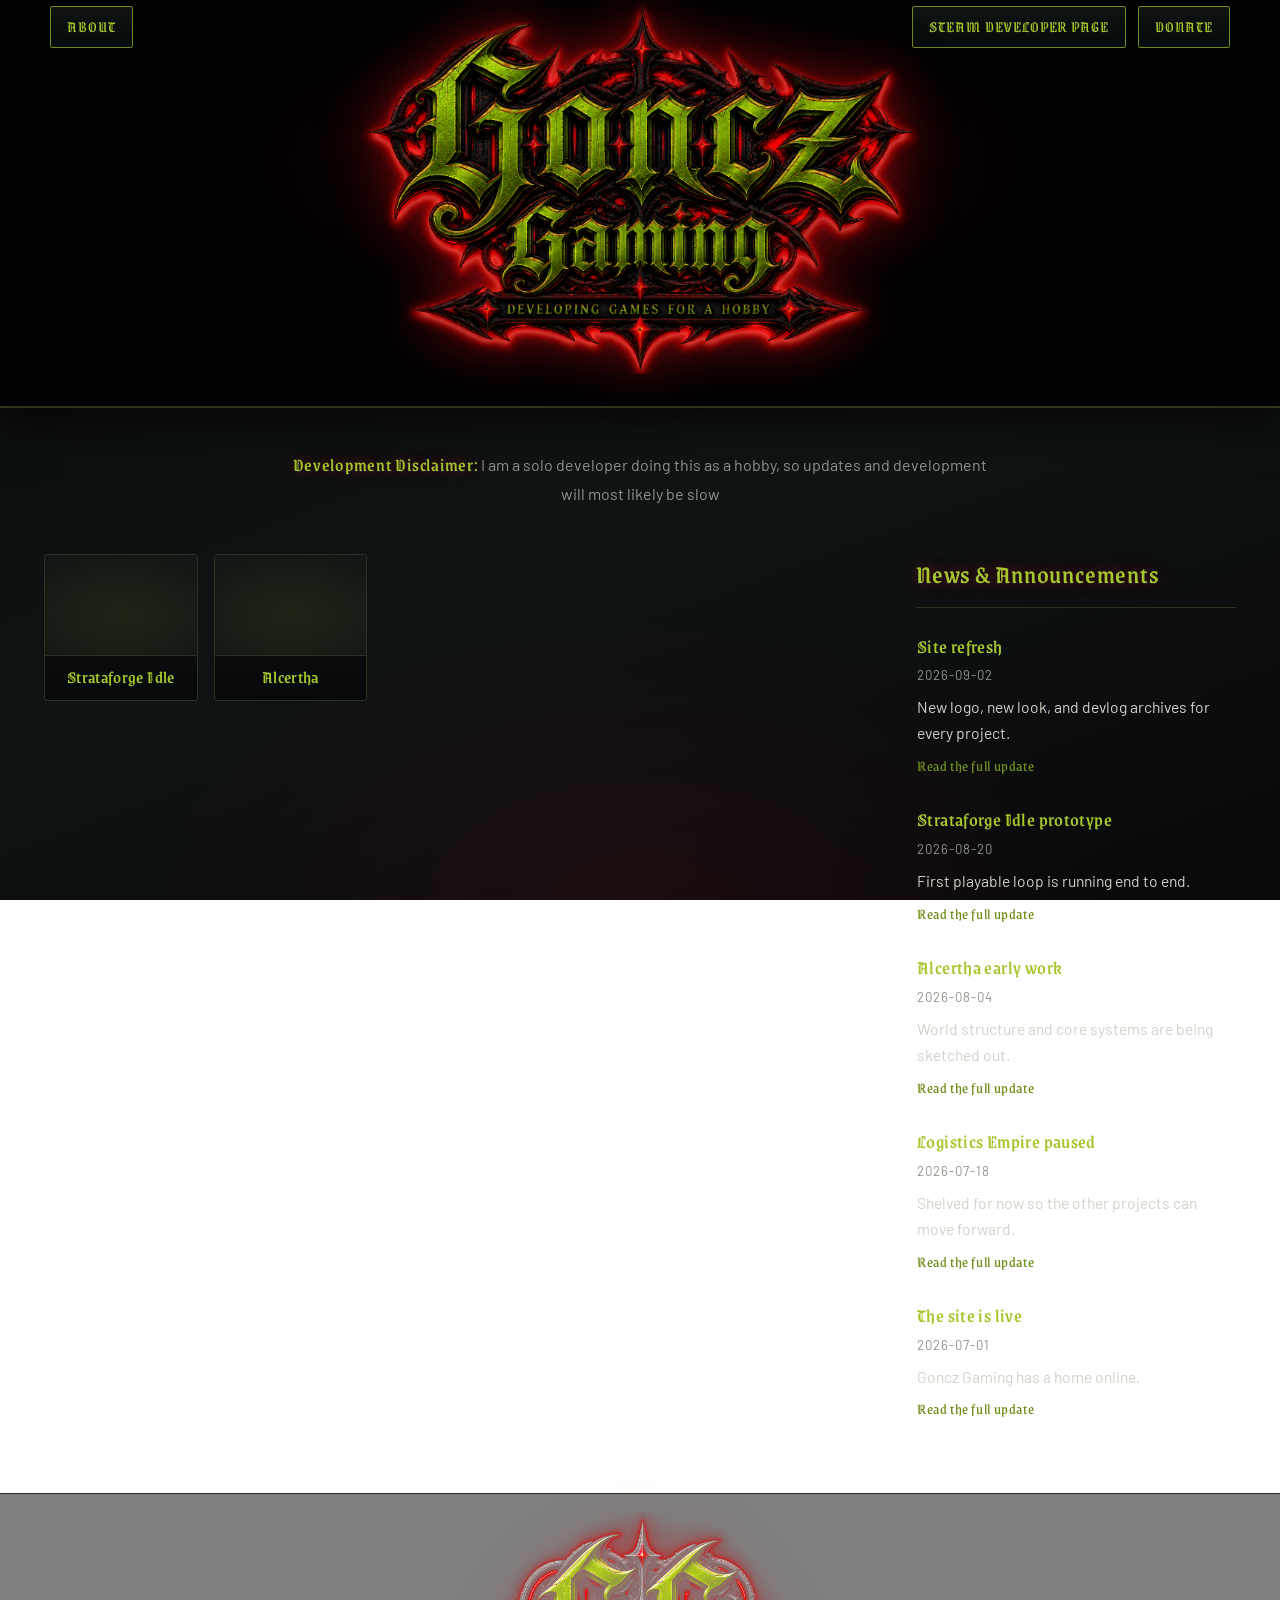
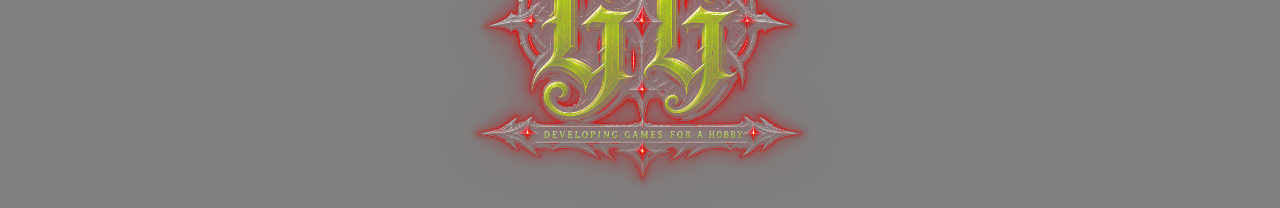
==== commit d625a2b9: "update site" ====
--- a/index.html
+++ b/index.html
@@ -3,17 +3,39 @@
 <head>
     <meta charset="UTF-8">
     <title>Goncz Gaming</title>
+    <link rel="icon" type="image/png" href="assets/favicon.png">
+    <link rel="preconnect" href="https://fonts.googleapis.com">
+    <link rel="preconnect" href="https://fonts.gstatic.com" crossorigin>
+    <link href="https://fonts.googleapis.com/css2?family=Grenze+Gotisch:wght@400;500;700&family=Barlow:ital,wght@0,400;0,600;1,400&display=swap" rel="stylesheet">
     <link rel="stylesheet" href="css/style.css">
     <script src="data/games.js"></script>
 </head>
 <body>
     <header class="banner">
-        <a href="about.html" class="about-link">About</a>
-        <a href="#" class="steam-dev-link">Steam Developer Page</a>
-        <h1><a href="index.html" class="banner-home-link">Goncz Gaming</a></h1>
-        <p>Developing games for a hobby</p>
+        <nav class="banner-nav">
+            <a href="about.html" class="about-link">About</a>
+            <a href="#" class="steam-dev-link">Steam Developer Page</a>
+            <a href="donate.html" class="donate-nav-link">Donate</a>
+        </nav>
+        <a href="index.html" class="banner-home-link">
+            <img class="banner-logo" src="assets/logo-wordmark.png" alt="Goncz Gaming — developing games for a hobby">
+        </a>
     </header>
-    <section id="games-grid"></section>
+    <section class="dev-disclaimer">
+        <p><strong>Development Disclaimer:</strong> I am a solo developer doing this as a hobby, so updates and development will most likely be slow</p>
+    </section>
+    <div class="home-layout">
+        <section id="games-grid"></section>
+        <aside class="news-panel">
+            <h2 class="news-heading">News &amp; Announcements</h2>
+            <div id="news-list"></div>
+        </aside>
+    </div>
+    <footer class="site-footer">
+        <img class="footer-mark" src="assets/logo-mark.png" alt="Goncz Gaming">
+    </footer>
+
     <script src="js/script.js"></script>
+    <script src="js/news.js"></script>
 </body>
 </html>
--- a/css/style.css
+++ b/css/style.css
@@ -1,232 +1,836 @@
+:root {
+    --ink: #070809;
+    --panel: #0e1011;
+    --panel-2: #14181a;
+    --edge: #2a3320;
+    --edge-hot: #6d8a1f;
+    --green: #a6c62e;
+    --green-bright: #cbe45a;
+    --green-deep: #6f8f1c;
+    --red: #e01018;
+    --red-glow: rgba(224, 16, 24, 0.55);
+    --text: #cfd3c8;
+    --muted: #8f958a;
+    --font-display: "Grenze Gotisch", "Trajan Pro", Georgia, serif;
+    --font-body: "Barlow", "Segoe UI", system-ui, sans-serif;
+}
+
+* { box-sizing: border-box; }
+
 body {
-    background: linear-gradient(135deg, #0d0d0d, #1a1a1a, #0d0d0d);
+    margin: 0;
+    background:
+        radial-gradient(900px 500px at 50% -120px, rgba(166, 198, 46, 0.10), transparent 70%),
+        radial-gradient(700px 400px at 50% 100%, rgba(224, 16, 24, 0.08), transparent 70%),
+        linear-gradient(160deg, #070809, #101314 55%, #070809);
     background-attachment: fixed;
     min-height: 100vh;
-}
+    color: var(--text);
+    font-family: var(--font-body);
+    font-size: 16px;
+    line-height: 1.6;
+    text-wrap: pretty;
+}
+
+a { color: var(--green); }
+a:hover { color: var(--green-bright); }
+:focus-visible { outline: 2px solid var(--green); outline-offset: 3px; }
+::selection { background: rgba(166, 198, 46, 0.3); }
+
+/* ---------- banner ---------- */
 
 .banner {
     width: 100%;
-    padding: 60px 20px;
+    padding: 6px 20px 26px;
     text-align: center;
-    background-color: #000000;
-    border-bottom: 2px solid #2e7d32;
+    background:
+        radial-gradient(600px 240px at 50% 40%, rgba(224, 16, 24, 0.14), transparent 70%),
+        #000000;
+    border-bottom: 1px solid var(--edge);
+    box-shadow: 0 1px 0 rgba(166, 198, 46, 0.25), 0 18px 40px rgba(0, 0, 0, 0.6);
     position: relative;
 }
 
-.banner h1 {
-    color: #4caf50;
-    font-size: 3rem;
-    margin: 0;
-    text-shadow: 4px 4px 12px #ff0000;
-}
-
-.banner p {
-    color: #4caf50;
-    font-size: 1.1rem;
-    margin-top: 10px;
-    text-shadow: 2px 2px 8px #ff0000;
+.banner-nav {
+    display: flex;
+    flex-wrap: wrap;
+    justify-content: space-between;
+    align-items: center;
+    gap: 12px;
+    max-width: 1180px;
+    margin: 0 auto -46px;
 }
 
 .banner-home-link {
-    color: inherit;
+    display: inline-block;
+    line-height: 0;
+}
+
+.banner-logo {
+    width: min(560px, 82vw);
+    height: auto;
+    display: block;
+    filter: drop-shadow(0 0 26px var(--red-glow));
+    transition: filter 160ms ease, transform 160ms ease;
+}
+
+.banner-home-link:hover .banner-logo {
+    filter: drop-shadow(0 0 34px rgba(224, 16, 24, 0.85));
+    transform: translateY(-1px);
+}
+
+.banner-nav .steam-dev-link { margin-left: auto; }
+
+.about-link,
+.donate-nav-link,
+.steam-dev-link {
+    font-family: var(--font-display);
+    font-size: 1rem;
+    letter-spacing: 0.06em;
+    text-transform: uppercase;
+    color: var(--green);
     text-decoration: none;
-}
-
-.steam-dev-link {
-    position: absolute;
-    top: 20px;
-    right: 20px;
-    color: #4caf50;
-    text-decoration: none;
-    border: 1px solid #4caf50;
-    padding: 8px 14px;
-    border-radius: 6px;
-    font-size: 0.9rem;
-}
-
+    border: 1px solid var(--edge-hot);
+    background: linear-gradient(#101312, #07090a);
+    padding: 7px 16px;
+    border-radius: 2px;
+}
+
+.about-link:hover,
+.donate-nav-link:hover,
 .steam-dev-link:hover {
-    background-color: #1a1a1a;
-}
+    color: var(--green-bright);
+    border-color: var(--green);
+    box-shadow: 0 0 14px rgba(224, 16, 24, 0.45);
+}
+
+.about-link:active,
+.donate-nav-link:active,
+.steam-dev-link:active {
+    color: var(--green-deep);
+    box-shadow: none;
+}
+
+/* ---------- sub banner ---------- */
 
 .sub-banner {
     width: 100%;
-    padding: 30px 20px;
+    padding: 34px 20px 26px;
     text-align: center;
-    background-color: #000000;
-    border-bottom: 2px solid #2e7d32;
+    background: transparent;
+    border-bottom: none;
 }
 
 .sub-banner h1 {
-    color: #4caf50;
-    font-size: 2rem;
-    margin: 0;
-    text-shadow: 3px 3px 8px #ff0000;
+    font-family: var(--font-display);
+    font-weight: 500;
+    color: var(--green);
+    font-size: clamp(2rem, 5vw, 3rem);
+    letter-spacing: 0.02em;
+    margin: 0;
+    text-shadow: 0 0 18px rgba(224, 16, 24, 0.55);
+}
+
+.sub-banner h1::before,
+.sub-banner h1::after {
+    content: "";
+    display: inline-block;
+    vertical-align: middle;
+    width: clamp(28px, 8vw, 72px);
+    height: 1px;
+    margin: 0 18px;
+    background: linear-gradient(90deg, transparent, var(--edge-hot), transparent);
+}
+
+/* ---------- development disclaimer ---------- */
+
+.dev-disclaimer {
+    max-width: 760px;
+    margin: 0 auto;
+    padding: 42px 20px 0;
+    text-align: center;
+}
+
+.dev-disclaimer p {
+    margin: 0;
+    color: var(--muted);
+    font-size: 1rem;
+    line-height: 1.7;
+}
+
+.dev-disclaimer strong {
+    font-family: var(--font-display);
+    font-weight: 500;
+    font-size: 1.15rem;
+    letter-spacing: 0.04em;
+    color: var(--green);
+    text-shadow: 0 0 14px rgba(224, 16, 24, 0.45);
+}
+
+/* ---------- games grid ---------- */
+
+.home-layout {
+    display: grid;
+    grid-template-columns: minmax(0, 1fr) 320px;
+    align-items: start;
+    gap: 40px;
+    max-width: 1240px;
+    margin: 0 auto;
+    padding: 46px 24px 70px;
+}
+
+@media (max-width: 900px) {
+    .home-layout {
+        grid-template-columns: minmax(0, 1fr);
+        gap: 28px;
+    }
 }
 
 #games-grid {
-    display: flex;
-    flex-wrap: wrap;
-    gap: 20px;
-    justify-content: center;
-    padding: 40px 20px;
-}
+    display: grid;
+    grid-template-columns: repeat(5, minmax(0, 1fr));
+    gap: 16px;
+    padding: 0;
+}
+
+@media (max-width: 1100px) {
+    #games-grid { grid-template-columns: repeat(3, minmax(0, 1fr)); }
+}
+
+@media (max-width: 600px) {
+    #games-grid { grid-template-columns: repeat(2, minmax(0, 1fr)); }
+}
+
+/* ---------- news panel ---------- */
+
+.news-panel {
+    display: flex;
+    flex-direction: column;
+    gap: 22px;
+}
+
+.news-heading {
+    font-family: var(--font-display);
+    font-weight: 500;
+    font-size: 1.6rem;
+    letter-spacing: 0.03em;
+    color: var(--green);
+    margin: 0;
+    padding-bottom: 12px;
+    border-bottom: 1px solid var(--edge);
+    text-shadow: 0 0 16px rgba(224, 16, 24, 0.45);
+}
+
+#news-list {
+    display: flex;
+    flex-direction: column;
+    gap: 24px;
+}
+
+.news-item {
+    display: block;
+    text-decoration: none;
+    padding: 14px 16px;
+    margin: -14px -16px;
+    border: 1px solid transparent;
+    border-radius: 3px;
+    transition: border-color 160ms ease, background 160ms ease;
+}
+
+.news-item:hover {
+    border-color: var(--edge);
+    background: rgba(166, 198, 46, 0.05);
+}
+
+.news-item h3 {
+    font-family: var(--font-display);
+    font-weight: 500;
+    font-size: 1.2rem;
+    letter-spacing: 0.02em;
+    color: var(--green);
+    margin: 0 0 4px;
+}
+
+.news-date {
+    margin: 0 0 8px;
+    color: var(--muted);
+    font-size: 0.82rem;
+    letter-spacing: 0.08em;
+    text-transform: uppercase;
+}
+
+.news-body,
+.news-empty {
+    margin: 0;
+    color: var(--text);
+    font-size: 0.98rem;
+    line-height: 1.65;
+}
+
+.news-empty { color: var(--muted); }
 
 .game-card {
-    background-color: #000000;
-    border: 1px solid #2e7d32;
-    border-radius: 8px;
-    width: 280px;
+    background: linear-gradient(#0f1213, #070809);
+    border: 1px solid var(--edge);
+    border-radius: 3px;
     overflow: hidden;
     text-decoration: none;
     display: block;
-}
+    transition: border-color 160ms ease, box-shadow 160ms ease, transform 160ms ease;
+}
+
+.game-card:hover {
+    border-color: var(--edge-hot);
+    box-shadow: 0 0 0 1px rgba(166, 198, 46, 0.25), 0 14px 34px rgba(0, 0, 0, 0.7), 0 0 26px rgba(224, 16, 24, 0.25);
+    transform: translateY(-3px);
+}
+
+.game-card:active { transform: none; }
 
 .game-card .card-image-placeholder {
     width: 100%;
-    height: 160px;
-    background-color: #1a1a1a;
+    aspect-ratio: 3 / 2;
+    height: auto;
+    background:
+        radial-gradient(220px 120px at 50% 60%, rgba(166, 198, 46, 0.10), transparent 70%),
+        #101314;
+    border-bottom: 1px solid var(--edge);
 }
 
 .game-card h2 {
-    color: #4caf50;
+    font-family: var(--font-display);
+    font-weight: 500;
+    color: var(--green);
+    font-size: 1.1rem;
+    line-height: 1.25;
+    letter-spacing: 0.02em;
     text-align: center;
-    padding: 15px;
-    margin: 0;
-}
+    padding: 10px 8px 12px;
+    margin: 0;
+}
+
+.news-item:hover h3 { color: var(--green-bright); }
+
+.news-more {
+    display: block;
+    margin-top: 8px;
+    font-family: var(--font-display);
+    font-size: 0.95rem;
+    letter-spacing: 0.04em;
+    color: var(--green-deep);
+}
+
+.news-item:hover .news-more { color: var(--green); }
+
+.news-entry-page {
+    max-width: 720px;
+    margin: 0 auto;
+    padding: 20px 24px 70px;
+    font-size: 1.08rem;
+    line-height: 1.75;
+}
+
+.news-entry-page p { margin: 0 0 22px; }
+
+.news-entry-back {
+    margin-top: 34px;
+    font-family: var(--font-display);
+    letter-spacing: 0.04em;
+}
+
+/* ---------- more images ---------- */
+
+.more-images {
+    max-width: 900px;
+    margin: 0 auto;
+    padding: 10px 24px 70px;
+    text-align: center;
+}
+
+.more-images h2 {
+    font-family: var(--font-display);
+    font-weight: 500;
+    font-size: 1.9rem;
+    letter-spacing: 0.02em;
+    color: var(--green);
+    margin: 0 0 22px;
+    text-shadow: 0 0 16px rgba(224, 16, 24, 0.45);
+}
+
+.more-images-grid {
+    display: grid;
+    grid-template-columns: repeat(auto-fit, minmax(200px, 1fr));
+    gap: 16px;
+}
+
+.more-images-grid .gallery-image-placeholder {
+    width: 100%;
+    height: auto;
+    aspect-ratio: 3 / 2;
+}
+
+/* ---------- game page ---------- */
 
 .game-hero {
-    padding: 20px;
+    padding: 10px 20px 0;
     display: flex;
     justify-content: center;
 }
 
 .hero-image-placeholder {
     width: 100%;
-    max-width: 800px;
-    height: 300px;
-    background-color: #1a1a1a;
-    border: 1px solid #2e7d32;
-    border-radius: 8px;
+    max-width: 860px;
+    height: 320px;
+    background:
+        radial-gradient(400px 200px at 50% 60%, rgba(166, 198, 46, 0.08), transparent 70%),
+        #101314;
+    border: 1px solid var(--edge);
+    border-radius: 3px;
 }
 
 .game-description {
-    max-width: 800px;
-    margin: 0 auto;
-    padding: 20px;
-    color: #cccccc;
+    max-width: 760px;
+    margin: 0 auto;
+    padding: 34px 20px;
+    color: var(--text);
     text-align: center;
+    font-size: 1.05rem;
 }
 
 .game-gallery {
     display: flex;
     flex-wrap: wrap;
-    gap: 15px;
+    gap: 16px;
     justify-content: center;
-    padding: 20px;
+    padding: 10px 20px;
 }
 
 .gallery-image-placeholder {
-    width: 220px;
-    height: 140px;
-    background-color: #1a1a1a;
-    border: 1px solid #2e7d32;
-    border-radius: 8px;
+    width: 240px;
+    height: 150px;
+    background: #101314;
+    border: 1px solid var(--edge);
+    border-radius: 3px;
 }
 
 .game-buttons {
     display: flex;
     flex-wrap: wrap;
-    gap: 15px;
+    gap: 16px;
     justify-content: center;
-    padding: 30px 20px;
+    padding: 44px 20px;
 }
 
 .btn {
     display: inline-block;
-    padding: 12px 24px;
-    background-color: #000000;
-    color: #4caf50;
-    border: 1px solid #4caf50;
-    border-radius: 6px;
+    font-family: var(--font-display);
+    font-size: 1.05rem;
+    letter-spacing: 0.06em;
+    text-transform: uppercase;
+    padding: 12px 26px;
+    background: linear-gradient(#111514, #07090a);
+    color: var(--green);
+    border: 1px solid var(--edge-hot);
+    border-radius: 2px;
     text-decoration: none;
-    font-weight: bold;
+}
+
+.btn:hover {
+    color: var(--green-bright);
+    border-color: var(--green);
+    box-shadow: 0 0 16px rgba(224, 16, 24, 0.45);
+}
+
+.btn:active {
+    color: var(--green-deep);
+    box-shadow: none;
+}
+
+.btn-steam,
+.btn-donate {
+    border-color: rgba(224, 16, 24, 0.6);
 }
 
 .game-devlog {
-    max-width: 800px;
-    margin: 0 auto;
-    padding: 20px 20px 60px;
-    color: #cccccc;
+    max-width: 760px;
+    margin: 0 auto;
+    padding: 10px 20px 70px;
+    color: var(--text);
     text-align: center;
 }
 
 .game-devlog h2 {
-    color: #4caf50;
-}
-
-.game-devlog a {
-    color: #4caf50;
-}
+    font-family: var(--font-display);
+    font-weight: 500;
+    color: var(--green);
+    font-size: 1.9rem;
+    letter-spacing: 0.02em;
+    margin-bottom: 14px;
+}
+
+.latest-devlog-meta {
+    color: var(--muted);
+    font-size: 0.85rem;
+    letter-spacing: 0.08em;
+    text-transform: uppercase;
+    margin: 0 0 10px;
+}
+
+.devlog-entry-gallery {
+    display: flex;
+    flex-wrap: wrap;
+    gap: 14px;
+    justify-content: center;
+    padding-top: 18px;
+}
+
+.devlog-entry-gallery img {
+    max-width: 240px;
+    border: 1px solid var(--edge);
+    border-radius: 3px;
+}
+
+/* ---------- linked game name in devlog title ---------- */
+
+.title-game-link {
+    color: inherit;
+    text-decoration: none;
+}
+
+.title-game-link:hover {
+    color: var(--green-bright);
+    text-shadow: 0 0 20px rgba(224, 16, 24, 0.7);
+}
+
+.title-game-link:active { color: var(--green-deep); }
+
+/* ---------- signup forms ---------- */
+
+.signup-forms {
+    display: flex;
+    flex-wrap: wrap;
+    gap: 26px;
+    justify-content: center;
+    align-items: flex-start;
+    max-width: 860px;
+    margin: 0 auto;
+    padding: 0 20px 60px;
+}
+
+.signup-form {
+    display: none;
+    flex-direction: column;
+    gap: 10px;
+    flex: 1 1 320px;
+    max-width: 380px;
+    padding: 24px;
+    background: linear-gradient(#0f1213, #080a0b);
+    border: 1px solid var(--edge);
+    border-radius: 3px;
+}
+
+.signup-form h2 {
+    font-family: var(--font-display);
+    font-weight: 500;
+    font-size: 1.5rem;
+    letter-spacing: 0.02em;
+    color: var(--green);
+    margin: 0;
+}
+
+.signup-note {
+    margin: 0;
+    color: var(--muted);
+    font-size: 0.95rem;
+    line-height: 1.6;
+}
+
+.signup-form label {
+    font-size: 0.82rem;
+    letter-spacing: 0.08em;
+    text-transform: uppercase;
+    color: var(--muted);
+    margin-top: 6px;
+}
+
+.signup-input {
+    font-family: var(--font-body);
+    font-size: 1rem;
+    color: var(--text);
+    background: #07090a;
+    border: 1px solid var(--edge);
+    border-radius: 2px;
+    padding: 10px 12px;
+}
+
+.signup-textarea {
+    resize: vertical;
+    min-height: 78px;
+    line-height: 1.5;
+}
+
+.signup-honeypot {
+    position: absolute;
+    left: -9999px;
+    width: 1px;
+    height: 1px;
+    opacity: 0;
+}
+
+.req {
+    text-transform: none;
+    letter-spacing: 0.02em;
+    color: #5d6259;
+}
+
+.signup-input::placeholder { color: #5d6259; }
+
+.signup-input:focus {
+    outline: none;
+    border-color: var(--edge-hot);
+    box-shadow: 0 0 12px rgba(166, 198, 46, 0.2);
+}
+
+.signup-choice {
+    display: flex;
+    flex-direction: column;
+    gap: 8px;
+    border: none;
+    margin: 10px 0 0;
+    padding: 0;
+}
+
+.signup-choice legend {
+    padding: 0;
+    font-size: 0.82rem;
+    letter-spacing: 0.08em;
+    text-transform: uppercase;
+    color: var(--muted);
+}
+
+.signup-form label.signup-radio {
+    display: flex;
+    align-items: center;
+    gap: 9px;
+    margin: 0;
+    font-family: var(--font-body);
+    font-size: 1rem;
+    letter-spacing: normal;
+    text-transform: none;
+    color: var(--text);
+    cursor: pointer;
+}
+
+.signup-form label.signup-radio input {
+    width: 16px;
+    height: 16px;
+    margin: 0;
+    accent-color: var(--green);
+    cursor: pointer;
+}
+
+.signup-form .btn {
+    margin-top: 8px;
+    text-align: center;
+    cursor: pointer;
+    font-family: var(--font-display);
+}
+
+.signup-form .btn:disabled {
+    cursor: default;
+    opacity: 0.75;
+    box-shadow: none;
+}
+
+.signup-status {
+    margin: 0;
+    min-height: 0;
+    font-size: 0.92rem;
+    line-height: 1.5;
+}
+
+.signup-status:empty { display: none; }
+
+.signup-status.is-pending { color: var(--muted); }
+
+.signup-status.is-success {
+    color: var(--green-bright);
+    font-family: var(--font-display);
+    font-size: 1.05rem;
+    letter-spacing: 0.03em;
+}
+
+.signup-status.is-error { color: #ef6a6f; }
+
+.signup-form.is-sent {
+    border-color: var(--edge-hot);
+    box-shadow: 0 0 0 1px rgba(166, 198, 46, 0.25), 0 0 22px rgba(166, 198, 46, 0.14);
+}
+
+.signup-form.is-sent .signup-input,
+.signup-form.is-sent label,
+.signup-form.is-sent .signup-choice,
+.signup-form.is-sent .signup-note {
+    display: none;
+}
+
+/* ---------- donate ---------- */
+
+.donate-layout {
+    display: grid;
+    grid-template-columns: 220px minmax(0, 1fr);
+    align-items: start;
+    gap: 44px;
+    max-width: 1080px;
+    margin: 0 auto;
+    padding: 20px 24px 30px;
+}
+
+@media (max-width: 820px) {
+    .donate-layout {
+        grid-template-columns: minmax(0, 1fr);
+        gap: 24px;
+    }
+}
+
+.donate-games-heading {
+    font-family: var(--font-display);
+    font-weight: 500;
+    font-size: 1.35rem;
+    letter-spacing: 0.03em;
+    color: var(--green);
+    margin: 0 0 12px;
+    padding-bottom: 10px;
+    border-bottom: 1px solid var(--edge);
+}
+
+.donate-game-list {
+    list-style: none;
+    display: flex;
+    flex-direction: column;
+    gap: 10px;
+    margin: 0;
+    padding: 0;
+}
+
+.donate-game-list li {
+    font-family: var(--font-display);
+    font-size: 1.1rem;
+    letter-spacing: 0.02em;
+    color: var(--text);
+}
+
+.donate-intro {
+    max-width: 720px;
+    padding: 0 0 10px;
+    font-size: 1.08rem;
+    line-height: 1.75;
+}
+
+.donate-intro p { margin: 0 0 22px; }
+
+.donate-choices {
+    padding: 10px 0 30px;
+}
+
+.donate-choices .game-buttons {
+    justify-content: flex-start;
+    padding: 0;
+}
+
+.donate-heading {
+    font-family: var(--font-display);
+    font-weight: 500;
+    font-size: 1.9rem;
+    letter-spacing: 0.02em;
+    color: var(--green);
+    margin: 0 0 10px;
+    text-shadow: 0 0 16px rgba(224, 16, 24, 0.45);
+}
+
+.donate-note {
+    color: var(--muted);
+    font-size: 0.98rem;
+}
+
+/* ---------- devlog archive ---------- */
 
 .devlog-archive {
-    max-width: 800px;
-    margin: 0 auto;
-    padding: 40px 20px;
+    max-width: 820px;
+    margin: 0 auto;
+    padding: 20px 20px 80px;
 }
 
 .devlog-entry {
-    border: 1px solid #2e7d32;
-    border-radius: 6px;
-    margin-bottom: 15px;
+    border: 1px solid var(--edge);
+    border-radius: 3px;
+    margin-bottom: 14px;
     overflow: hidden;
+    background: linear-gradient(#0f1213, #080a0b);
 }
 
 .devlog-entry-header {
     width: 100%;
     text-align: left;
-    background-color: #000000;
-    color: #4caf50;
+    background: transparent;
+    color: var(--green);
     border: none;
-    padding: 15px 20px;
-    font-size: 1.1rem;
-    font-weight: bold;
+    padding: 16px 20px;
+    font-family: var(--font-display);
+    font-size: 1.25rem;
+    letter-spacing: 0.02em;
     cursor: pointer;
 }
 
 .devlog-entry-header:hover {
-    background-color: #1a1a1a;
-}
+    background: rgba(166, 198, 46, 0.06);
+    color: var(--green-bright);
+}
+
+.devlog-entry-header:active { color: var(--green-deep); }
 
 .devlog-entry-body {
-    background-color: #0d0d0d;
-    color: #cccccc;
+    background: #0a0c0d;
+    border-top: 1px solid var(--edge);
+    color: var(--text);
     padding: 20px;
 }
 
+/* ---------- about ---------- */
+
 .about-content {
-    max-width: 800px;
-    margin: 0 auto;
-    padding: 40px 20px;
-    color: #cccccc;
-    line-height: 1.6;
-}
-
-.about-content p {
-    margin-bottom: 20px;
-}
-
-.about-link {
-    position: absolute;
-    top: 20px;
-    left: 20px;
-    color: #4caf50;
-    text-decoration: none;
-    border: 1px solid #4caf50;
-    padding: 8px 14px;
-    border-radius: 6px;
+    max-width: 720px;
+    margin: 0 auto;
+    padding: 20px 20px 80px;
+    color: var(--text);
+    font-size: 1.08rem;
+    line-height: 1.75;
+}
+
+.about-content p { margin-bottom: 22px; }
+
+/* ---------- footer ---------- */
+
+.site-footer {
+    display: flex;
+    flex-direction: column;
+    align-items: center;
+    gap: 14px;
+    padding: 18px 20px 22px;
+    border-top: 1px solid var(--edge);
+    background: rgba(0, 0, 0, 0.5);
+    text-align: center;
+}
+
+.footer-mark {
+    width: min(340px, 70vw);
+    height: auto;
+    filter: drop-shadow(0 0 22px rgba(224, 16, 24, 0.45));
+}
+
+.site-footer p {
+    margin: 0;
+    color: var(--muted);
     font-size: 0.9rem;
-}
-
-.about-link:hover {
-    background-color: #1a1a1a;
-}+    letter-spacing: 0.04em;
+}
